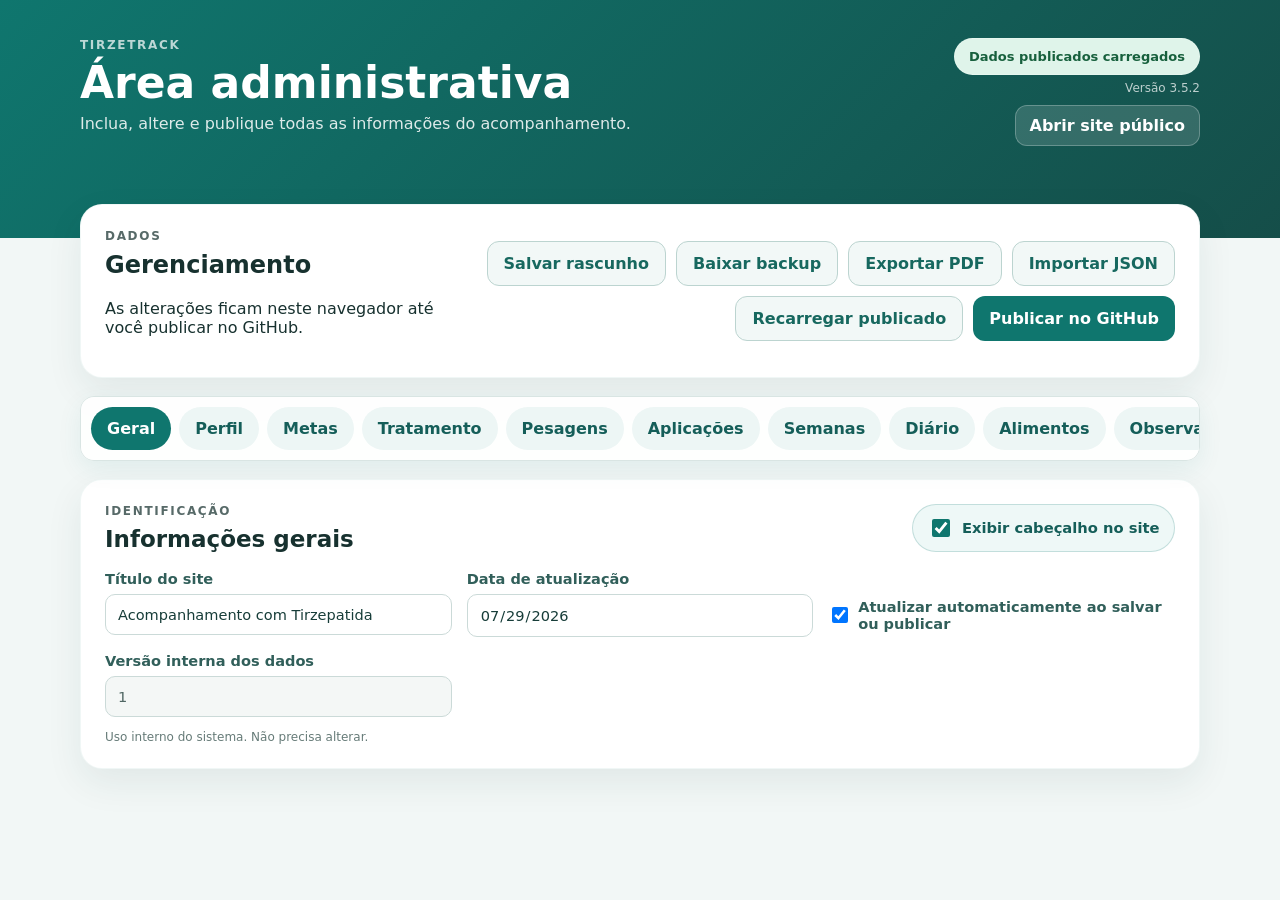
==== admin/index.html @ 5ec068b1 "Add files via upload" ====
<!DOCTYPE html>
<html lang="pt-BR">
<head>
  <meta charset="UTF-8" />
  <meta name="viewport" content="width=device-width, initial-scale=1.0" />
  <meta name="theme-color" content="#0f766e" />
  <title>Administração • TirzeTrack</title>
  <link rel="stylesheet" href="../style.css?v=20260729-v3-5-1" />
</head>
<body class="admin-editor-page">
  <header class="topbar">
    <div class="container topbar-content">
      <div>
        <p class="eyebrow">TirzeTrack</p>
        <h1>Área administrativa</h1>
        <p class="subtitle">Inclua, altere e publique todas as informações do acompanhamento.</p>
      </div>
      <div class="topbar-actions">
        <div class="admin-status-group"><span class="status-pill" id="saveStatus">Carregando dados...</span><small id="adminBuild" class="admin-build">Versão carregando…</small></div>
        <a class="admin-button admin-link-button" href="../index.html" target="_blank" rel="noopener">Abrir site público</a>
      </div>
    </div>
  </header>

  <main class="container admin-editor-main">
    <section class="card admin-toolbar">
      <div>
        <p class="eyebrow">Dados</p>
        <h2>Gerenciamento</h2>
        <p>As alterações ficam neste navegador até você publicar no GitHub.</p>
      </div>
      <div class="admin-toolbar-actions">
        <button class="secondary-button" id="saveDraft" type="button">Salvar rascunho</button>
        <button class="secondary-button" id="downloadBackup" type="button">Baixar backup</button>
        <button class="secondary-button" id="exportPdfAdmin" type="button">Exportar PDF</button>
        <label class="secondary-button file-button" for="jsonInput">Importar JSON</label>
        <input id="jsonInput" type="file" accept="application/json,.json" hidden />
        <button class="secondary-button danger-outline" id="reloadPublished" type="button">Recarregar publicado</button>
        <button class="publish-button" id="publishButton" type="button">Publicar no GitHub</button>
      </div>
    </section>

    <dialog class="pdf-options-dialog" id="pdfOptionsDialog" aria-labelledby="pdfOptionsTitle">
      <form method="dialog" class="pdf-options-card" id="pdfOptionsForm">
        <div class="pdf-options-header">
          <div>
            <p class="eyebrow">Relatório</p>
            <h2 id="pdfOptionsTitle">Escolha o conteúdo do PDF</h2>
            <p>O arquivo PDF será gerado diretamente pelo TirzeTrack, em páginas A4, sem usar a impressão do navegador.</p>
          </div>
          <button class="dialog-close" id="closePdfOptions" type="button" aria-label="Fechar">×</button>
        </div>

        <div class="pdf-options-toolbar">
          <button class="text-button" id="selectAllPdfSections" type="button">Selecionar tudo</button>
          <button class="text-button" id="clearPdfSections" type="button">Limpar seleção</button>
        </div>

        <div class="pdf-options-grid">
          <label class="pdf-option"><input type="checkbox" name="pdfSection" value="summary" checked><span><strong>Resumo geral</strong><small>Pesos, perda, meta e progresso</small></span></label>
          <label class="pdf-option"><input type="checkbox" name="pdfSection" value="treatment" checked><span><strong>Tratamento</strong><small>Medicamento, dose, início e aplicações</small></span></label>
          <label class="pdf-option"><input type="checkbox" name="pdfSection" value="chart" checked><span><strong>Gráfico do peso</strong><small>Evolução visual das pesagens</small></span></label>
          <label class="pdf-option"><input type="checkbox" name="pdfSection" value="weights" checked><span><strong>Histórico de pesagens</strong><small>Data, peso e variação</small></span></label>
          <label class="pdf-option"><input type="checkbox" name="pdfSection" value="applications" checked><span><strong>Aplicações</strong><small>Data, hora, dose e local</small></span></label>
          <label class="pdf-option"><input type="checkbox" name="pdfSection" value="weeks" checked><span><strong>Resumos semanais</strong><small>Resultados, fome, efeitos e observações</small></span></label>
          <label class="pdf-option"><input type="checkbox" name="pdfSection" value="diary"><span><strong>Registros diários</strong><small>Refeições, fome, efeitos colaterais e observações</small></span></label>
          <label class="pdf-option"><input type="checkbox" name="pdfSection" value="observations" checked><span><strong>Observação geral</strong><small>Conclusão e aviso médico</small></span></label>
        </div>

        <label class="pdf-extra-option"><input type="checkbox" id="pdfCompactDiary" checked><span><strong>Diário compacto</strong><small>Quando o diário estiver selecionado, usa tabelas menores para economizar páginas.</small></span></label>

        <div class="pdf-options-actions">
          <button class="secondary-button" id="cancelPdfOptions" type="button">Cancelar</button>
          <button class="publish-button" id="generateSelectedPdf" type="button">Gerar relatório</button>
        </div>
      </form>
    </dialog>

    <nav class="admin-section-nav" aria-label="Seções do editor">
      <button type="button" data-admin-tab="general" class="active">Geral</button>
      <button type="button" data-admin-tab="profile">Perfil</button>
      <button type="button" data-admin-tab="goals">Metas</button>
      <button type="button" data-admin-tab="treatment">Tratamento</button>
      <button type="button" data-admin-tab="weights">Pesagens</button>
      <button type="button" data-admin-tab="applications">Aplicações</button>
      <button type="button" data-admin-tab="weeks">Semanas</button>
      <button type="button" data-admin-tab="diary">Diário</button>
      <button type="button" data-admin-tab="foods">Alimentos</button>
      <button type="button" data-admin-tab="notes">Observações</button>
      <button type="button" data-admin-tab="github">GitHub</button>
    </nav>

    <div id="loadError" class="admin-load-error" hidden></div>

    <section class="card admin-form-section" id="general">
      <div class="section-header"><div><p class="eyebrow">Identificação</p><h2>Informações gerais</h2></div><label class="visibility-toggle"><input id="visibilityHeader" type="checkbox" checked> Exibir cabeçalho no site</label></div>
      <div class="admin-grid three-columns">
        <label>Título do site<input id="fieldTitle" type="text" /></label>
        <label>Data de atualização<input id="fieldUpdatedAt" type="date" /></label>
        <label class="checkbox-label auto-date-option"><input id="fieldAutoUpdatedAt" type="checkbox" checked /> Atualizar automaticamente ao salvar ou publicar</label>
        <label>Versão interna dos dados<input id="fieldSchemaVersion" type="number" min="1" step="1" readonly /><small class="field-help">Uso interno do sistema. Não precisa alterar.</small></label>
      </div>
    </section>

    <section class="card admin-form-section" id="profile">
      <div class="section-header"><div><p class="eyebrow">Paciente</p><h2>Perfil</h2></div><label class="visibility-toggle"><input id="visibilityProfile" type="checkbox" checked> Exibir perfil no site</label></div>
      <div class="admin-grid three-columns">
        <label>Nome<input id="fieldName" type="text" /></label>
        <label>Data de nascimento<input id="fieldBirthDate" type="date" /></label>
        <label>Idade calculada<input id="fieldAge" type="text" readonly placeholder="Calculada automaticamente" /><small class="field-help">A idade é atualizada automaticamente pela data de nascimento.</small></label>
        <label>Altura (m)<input id="fieldHeight" type="number" min="0.5" max="2.5" step="0.01" inputmode="decimal" /></label>
      </div>
    </section>

    <section class="card admin-form-section" id="goals">
      <div class="section-header">
        <div><p class="eyebrow">Objetivos</p><h2>Metas e progresso</h2></div>
        <div class="section-header-actions"><label class="visibility-toggle"><input id="visibilitySummary" type="checkbox" checked> Exibir resumo geral</label><button class="secondary-button" id="recalculateWeights" type="button">Recalcular pelos pesos</button></div>
      </div>
      <div class="admin-grid four-columns">
        <label>Peso inicial (kg) — automático<input id="fieldInitialWeight" type="number" step="0.01" inputmode="decimal" readonly /></label>
        <label>Peso atual (kg) — automático<input id="fieldCurrentWeight" type="number" step="0.01" inputmode="decimal" readonly /></label>
        <label>Meta atual (kg)<input id="fieldTargetWeight" type="number" step="0.01" inputmode="decimal" /></label>
        <label>Peso inicial da etapa (kg)<input id="fieldStageStartWeight" type="number" step="0.01" inputmode="decimal" /></label>
        <label>Data inicial da etapa<input id="fieldStageStartDate" type="date" /></label>
      </div>
      <div class="subsection-heading"><div><h3>Histórico de metas</h3><p>Registre metas anteriores, concluídas ou substituídas.</p></div><button class="add-button" data-add="goalHistory" type="button">+ Adicionar meta anterior</button></div>
      <div id="goalHistoryList" class="editable-list"></div>
    </section>

    <section class="card admin-form-section" id="treatment">
      <div class="section-header"><div><p class="eyebrow">Medicação</p><h2>Tratamento</h2></div><label class="visibility-toggle"><input id="visibilityTreatment" type="checkbox" checked> Exibir no site</label></div>
      <div class="admin-grid four-columns">
        <label>Medicamento
          <select id="fieldMedicationSelect">
            <option value="">Selecione</option>
            <option value="TG (Indufar)">TG (Indufar)</option>
            <option value="Mounjaro">Mounjaro</option>
            <option value="Zepbound">Zepbound</option>
            <option value="__custom__">Cadastrar outro medicamento…</option>
          </select>
          <input id="fieldMedication" type="text" placeholder="Digite o medicamento" hidden />
        </label>
        <label>Concentração
          <select id="fieldConcentration">
            <option value="">Selecione</option>
            <option value="2,5 mg / 0,5 mL">2,5 mg / 0,5 mL</option>
            <option value="5 mg / 0,5 mL">5 mg / 0,5 mL</option>
            <option value="7,5 mg / 0,5 mL">7,5 mg / 0,5 mL</option>
            <option value="10 mg / 0,5 mL">10 mg / 0,5 mL</option>
            <option value="12,5 mg / 0,5 mL">12,5 mg / 0,5 mL</option>
            <option value="15 mg / 0,5 mL">15 mg / 0,5 mL</option>
            <option value="__custom__">Cadastrar outra concentração…</option>
          </select>
          <input id="fieldConcentrationCustom" type="text" placeholder="Digite a concentração" hidden />
        </label>
        <label>Dose semanal<input id="fieldWeeklyDose" type="text" /></label>
        <label>Data de início<input id="fieldTreatmentStart" type="date" /></label>
      </div>
    </section>

    <section class="card admin-form-section" id="weights">
      <div class="section-header"><div><p class="eyebrow">Evolução</p><h2>Pesagens</h2></div><div class="section-header-actions"><label class="visibility-toggle"><input id="visibilityWeights" type="checkbox" checked> Exibir no site</label><button class="add-button" id="openNewWeight" type="button">+ Nova pesagem</button></div></div>
      <div id="weightsList" class="editable-list"></div>
    </section>

    <section class="card admin-form-section" id="applications">
      <div class="section-header"><div><p class="eyebrow">Medicação</p><h2>Aplicações</h2></div><div class="section-header-actions"><label class="visibility-toggle"><input id="visibilityApplications" type="checkbox" checked> Exibir no site</label><button class="add-button" data-add="applications" type="button">+ Adicionar aplicação</button></div></div>
      <div id="applicationsList" class="editable-list"></div>
    </section>

    <section class="card admin-form-section" id="weeks">
      <div class="section-header"><div><p class="eyebrow">Análise</p><h2>Resumos semanais</h2></div><div class="section-header-actions"><label class="visibility-toggle"><input id="visibilityWeeks" type="checkbox" checked> Exibir resumos</label><label class="visibility-toggle"><input id="visibilityAnalysis" type="checkbox" checked> Exibir análise</label><button class="add-button" id="generateWeeks" type="button">Gerar resumos automaticamente</button></div></div>
      <label class="inline-option"><input id="fieldAutoWeeks" type="checkbox" checked /> Atualizar os resumos automaticamente antes de publicar ou baixar backup</label>
      <p class="form-help">Peso, resultado, aplicação, fome, efeitos colaterais e observação são gerados em campos separados. Todos podem ser alterados manualmente.</p>
      <div id="weeksList" class="editable-list"></div>
    </section>

    <section class="card admin-form-section" id="diary">
      <div class="section-header"><div><p class="eyebrow">Registros</p><h2>Diário</h2></div><div class="section-header-actions"><label class="visibility-toggle"><input id="visibilityDiary" type="checkbox" checked> Exibir no site</label><button class="add-button" id="openNewDiaryDay" type="button">+ Novo dia</button></div></div>
      <div class="diary-picker record-toolbar">
        <button id="previousDiaryDay" class="nav-record-button" type="button" aria-label="Dia anterior">‹</button>
        <label>Dia do diário
          <select id="diaryDateSelector"></select>
        </label>
        <button id="nextDiaryDay" class="nav-record-button" type="button" aria-label="Próximo dia">›</button>
      </div>
      <p class="form-help diary-help">Use <strong>Novo dia</strong> para cadastrar qualquer data anterior. Se a data já existir, ela será aberta para edição.</p>
      <div id="diarySingleEditor" class="editable-list"></div>
    </section>


    <section class="card admin-form-section" id="foods">
      <div class="section-header">
        <div><p class="eyebrow">Catálogo</p><h2>Alimentos</h2><p class="section-description">Cadastre e organize os alimentos que poderão ser escolhidos nas refeições do Diário.</p></div>
        <span id="foodCatalogCount" class="catalog-count">0 alimentos</span>
      </div>
      <div class="food-register-card">
        <label>Nome do novo alimento
          <input id="newFoodName" type="text" placeholder="Ex.: Batata-doce" autocomplete="off">
        </label>
        <button id="addFoodCatalog" class="add-button" type="button">+ Cadastrar alimento</button>
      </div>
      <div class="food-search-bar">
        <label>Pesquisar no catálogo
          <input id="foodCatalogSearch" type="search" placeholder="Digite o nome do alimento" autocomplete="off">
        </label>
      </div>
      <div id="foodCatalogList" class="food-catalog-list"></div>
    </section>

    <section class="card admin-form-section" id="notes">
      <div class="section-header"><div><p class="eyebrow">Rodapé</p><h2>Observações e aviso</h2></div><label class="visibility-toggle"><input id="visibilityNotes" type="checkbox" checked> Exibir no site</label></div>
      <div class="admin-grid one-column">
        <label>Observação geral<textarea id="fieldGeneralObservation" rows="5"></textarea></label>
        <label>Aviso médico<textarea id="fieldMedicalNotice" rows="3"></textarea></label>
      </div>
    </section>

    <section class="card admin-form-section" id="github">
      <div class="section-header"><div><p class="eyebrow">Publicação</p><h2>Configuração do GitHub</h2></div></div>
      <div class="admin-grid two-columns">
        <label>Usuário ou organização<input id="githubOwner" autocomplete="off" placeholder="Ex.: Pevicasi" /></label>
        <label>Repositório<input id="githubRepo" autocomplete="off" placeholder="Nome do repositório" /></label>
        <label>Branch<input id="githubBranch" autocomplete="off" value="main" /></label>
        <label>Arquivo de dados<input id="githubPath" autocomplete="off" value="dados.json" /></label>
        <label class="token-field">Token do GitHub<input id="githubToken" type="text" class="token-masked-input" autocomplete="off" autocapitalize="off" spellcheck="false" data-lpignore="true" data-1p-ignore placeholder="github_pat_..." /></label>
      </div>
      <p class="security-note">O token é salvo somente neste navegador. O campo é visualmente ocultado, mas não é tratado pelo navegador como senha, evitando o aviso de salvar senha.</p>
      <button class="save-config-button" id="saveGithubConfig" type="button">Salvar configuração do GitHub</button>
    </section>
  </main>


  <div class="simple-modal" id="newDiaryModal" hidden>
    <button class="simple-modal-backdrop" data-close-simple-modal type="button" aria-label="Fechar"></button>
    <section class="simple-modal-dialog" role="dialog" aria-modal="true" aria-labelledby="newDiaryTitle">
      <div class="simple-modal-header"><div><p class="eyebrow">Diário</p><h2 id="newDiaryTitle">Abrir ou cadastrar um dia</h2></div><button class="modal-close" data-close-simple-modal type="button">×</button></div>
      <label>Data do registro<input id="newDiaryDate" type="date"></label>
      <div class="modal-actions"><button id="useTodayDiary" class="secondary-button" type="button">Usar hoje</button><button id="confirmNewDiary" class="add-button" type="button">Continuar</button></div>
      <p class="form-help">Se a data já estiver cadastrada, o registro será aberto sem criar duplicidade.</p>
    </section>
  </div>

  <div class="simple-modal" id="newWeightModal" hidden>
    <button class="simple-modal-backdrop" data-close-simple-modal type="button" aria-label="Fechar"></button>
    <section class="simple-modal-dialog" role="dialog" aria-modal="true" aria-labelledby="newWeightTitle">
      <div class="simple-modal-header"><div><p class="eyebrow">Pesagens</p><h2 id="newWeightTitle">Cadastrar pesagem</h2></div><button class="modal-close" data-close-simple-modal type="button">×</button></div>
      <div class="admin-grid two-columns"><label>Data<input id="newWeightDate" type="date"></label><label>Peso (kg)<input id="newWeightValue" type="number" step="0.01" inputmode="decimal" placeholder="Ex.: 109,80"></label></div>
      <div class="modal-actions"><button id="confirmNewWeight" class="add-button" type="button">Cadastrar pesagem</button></div>
      <p class="form-help">Se já houver uma pesagem nessa data, ela será aberta para alteração.</p>
    </section>
  </div>

  <div class="food-picker-modal" id="foodPickerModal" hidden>
    <button class="food-picker-backdrop" id="foodPickerBackdrop" type="button" aria-label="Fechar seleção"></button>
    <section class="food-picker-dialog" role="dialog" aria-modal="true" aria-labelledby="foodPickerTitle">
      <div class="food-picker-header">
        <div><p class="eyebrow">Catálogo</p><h2 id="foodPickerTitle">Adicionar alimento</h2></div>
        <button id="closeFoodPicker" class="modal-close" type="button" aria-label="Fechar">×</button>
      </div>
      <label>Pesquisar alimento<input id="foodPickerSearch" type="search" placeholder="Digite para pesquisar"></label>
      <div id="foodPickerList" class="food-picker-list"></div>
      <p class="food-picker-help">Para cadastrar ou excluir alimentos, use a aba <strong>Alimentos</strong>.</p>
    </section>
  </div>

  <div class="toast" id="toast" role="status" aria-live="polite"></div>
  <script src="./script-admin.js?v=20260729-v3-5-2"></script>
</body>
</html>
---- style.css ----
:root {
  --bg: #f4f7f7;
  --card: #ffffff;
  --text: #17312f;
  --muted: #667b78;
  --primary: #0f766e;
  --primary-dark: #0b5d57;
  --primary-soft: #dff3f0;
  --line: #d8e3e1;
  --shadow: 0 14px 36px rgba(25, 70, 66, 0.08);
  --radius: 22px;
}

* { box-sizing: border-box; }

html { scroll-behavior: smooth; }

body {
  margin: 0;
  font-family: Inter, ui-sans-serif, system-ui, -apple-system, BlinkMacSystemFont, "Segoe UI", sans-serif;
  background: var(--bg);
  color: var(--text);
}

button, input { font: inherit; }

.container {
  width: min(1120px, calc(100% - 28px));
  margin: 0 auto;
}

.topbar {
  background: linear-gradient(135deg, #0f766e, #154e49);
  color: white;
  padding: 38px 0 92px;
}

.topbar-content {
  display: flex;
  align-items: flex-start;
  justify-content: space-between;
  gap: 20px;
}

.eyebrow {
  margin: 0 0 8px;
  text-transform: uppercase;
  letter-spacing: .14em;
  font-size: 12px;
  font-weight: 800;
  opacity: .72;
}

h1, h2, h3, p { margin-top: 0; }

h1 {
  margin-bottom: 8px;
  font-size: clamp(28px, 5vw, 44px);
  line-height: 1.05;
}

.subtitle {
  margin: 0;
  opacity: .86;
}

.status-pill {
  flex: 0 0 auto;
  padding: 10px 14px;
  border-radius: 999px;
  background: rgba(255,255,255,.14);
  border: 1px solid rgba(255,255,255,.22);
  font-size: 13px;
  font-weight: 700;
}

main {
  margin-top: -58px !important;
  padding-bottom: 40px;
}

.hero-grid {
  display: grid;
  grid-template-columns: 1.6fr .8fr;
  gap: 20px;
}

.card {
  background: var(--card);
  border-radius: var(--radius);
  box-shadow: var(--shadow);
  padding: 24px;
  margin-bottom: 20px;
  border: 1px solid rgba(15,118,110,.06);
}

.section-title,
.section-header {
  display: flex;
  align-items: center;
  justify-content: space-between;
  gap: 12px;
}

.section-title {
  margin-bottom: 18px;
  font-size: 14px;
  font-weight: 800;
  color: var(--primary);
  text-transform: uppercase;
  letter-spacing: .08em;
}

.section-header {
  margin-bottom: 18px;
}

.section-header h2,
.note-card h2 {
  margin-bottom: 0;
  font-size: 23px;
}

.metrics-grid {
  display: grid;
  grid-template-columns: repeat(4, 1fr);
  gap: 12px;
}

.metric {
  border: 1px solid var(--line);
  background: #fbfdfd;
  border-radius: 16px;
  padding: 16px;
}

.metric span {
  display: block;
  color: var(--muted);
  font-size: 12px;
  margin-bottom: 7px;
}

.metric strong {
  font-size: 20px;
}

.metric.highlight {
  background: var(--primary-soft);
  border-color: transparent;
}

.metric.highlight strong { color: var(--primary-dark); }

.goal-box {
  margin-top: 20px;
  background: #f8fbfa;
  border: 1px solid var(--line);
  border-radius: 16px;
  padding: 16px;
}

.goal-heading {
  display: flex;
  align-items: flex-end;
  justify-content: space-between;
  gap: 16px;
  margin-bottom: 12px;
}

.goal-heading span {
  display: block;
  color: var(--muted);
  font-size: 13px;
}

.goal-heading strong {
  font-size: 25px;
  color: var(--primary);
}

.goal-heading small {
  color: var(--muted);
}

.progress-track {
  height: 12px;
  border-radius: 999px;
  overflow: hidden;
  background: #dce8e6;
}

.progress-bar {
  height: 100%;
  width: 35.4%;
  border-radius: inherit;
  background: linear-gradient(90deg, #0f766e, #2aa89d);
  transition: width .8s ease;
}

.goal-scale {
  display: flex;
  justify-content: space-between;
  color: var(--muted);
  font-size: 11px;
  margin-top: 7px;
}

.details-list {
  margin: 0;
}

.details-list div {
  display: flex;
  justify-content: space-between;
  gap: 12px;
  padding: 12px 0;
  border-bottom: 1px solid var(--line);
}

.details-list div:last-child { border-bottom: 0; }

.details-list dt { color: var(--muted); }
.details-list dd {
  margin: 0;
  font-weight: 800;
  text-align: right;
}

.chart-wrap {
  position: relative;
  overflow-x: auto;
  overflow-y: hidden;
  -webkit-overflow-scrolling: touch;
  scrollbar-width: thin;
  width: 100%;
  height: 340px;
}

#weightChart {
  width: 100%;
  height: 100%;
  display: block;
}


.section-actions {
  display: flex;
  align-items: center;
  justify-content: flex-end;
  gap: 12px;
  flex-wrap: wrap;
}

.chart-legend {
  font-size: 12px;
  color: var(--muted);
  display: flex;
  align-items: center;
  gap: 7px;
}

.chart-legend span {
  width: 18px;
  height: 4px;
  background: var(--primary);
  border-radius: 99px;
}

.weight-summary {
  display: flex;
  flex-wrap: wrap;
  gap: 12px;
  margin-top: 12px;
}

.weight-summary span {
  background: #f4f8f7;
  border: 1px solid var(--line);
  padding: 9px 12px;
  border-radius: 12px;
  color: var(--muted);
}

.timeline {
  display: grid;
  grid-template-columns: repeat(3, 1fr);
  gap: 14px;
}

.timeline-item {
  border: 1px solid var(--line);
  border-radius: 16px;
  padding: 16px;
  display: flex;
  gap: 12px;
  background: #fbfdfd;
}

.timeline-dot {
  width: 34px;
  height: 34px;
  flex: 0 0 34px;
  display: grid;
  place-items: center;
  border-radius: 50%;
  background: var(--primary);
  color: white;
  font-weight: 900;
}

.timeline-item h3 {
  margin-bottom: 4px;
  font-size: 16px;
}

.timeline-item p {
  margin-bottom: 5px;
  font-weight: 700;
}

.timeline-item span {
  font-size: 13px;
  color: var(--muted);
}

.weeks-grid {
  display: grid;
  grid-template-columns: repeat(3, 1fr);
  gap: 14px;
}

.week-card {
  border: 1px solid var(--line);
  border-radius: 16px;
  padding: 17px;
  background: #fbfdfd;
}

.week-card.current {
  border-color: #7bc9c2;
  background: var(--primary-soft);
}

.week-header {
  display: flex;
  justify-content: space-between;
  gap: 8px;
  margin-bottom: 14px;
}

.week-header span {
  font-weight: 900;
  color: var(--primary);
}

.week-header strong {
  font-size: 12px;
  color: var(--muted);
}

.week-card p {
  font-size: 13px;
  line-height: 1.45;
  margin-bottom: 9px;
}

.filter-button {
  border: 0;
  background: var(--primary-soft);
  color: var(--primary-dark);
  padding: 10px 14px;
  border-radius: 12px;
  font-weight: 800;
  cursor: pointer;
}

.diary-list {
  display: grid;
  gap: 12px;
}

.diary-item {
  border: 1px solid var(--line);
  border-radius: 16px;
  overflow: hidden;
}

.diary-toggle {
  width: 100%;
  border: 0;
  background: #fbfdfd;
  color: var(--text);
  padding: 15px 16px;
  display: flex;
  justify-content: space-between;
  align-items: center;
  cursor: pointer;
  text-align: left;
}

.diary-toggle strong { font-size: 15px; }
.diary-toggle span { color: var(--muted); font-size: 13px; }

.diary-content {
  display: none;
  padding: 0 16px 16px;
  background: white;
}

.diary-item.open .diary-content { display: block; }

.diary-grid {
  display: grid;
  grid-template-columns: repeat(2, 1fr);
  gap: 10px;
}

.diary-field {
  background: #f7faf9;
  border-radius: 12px;
  padding: 12px;
}

.diary-field b {
  display: block;
  margin-bottom: 5px;
  color: var(--primary-dark);
  font-size: 12px;
}

.diary-field p {
  margin: 0;
  color: var(--muted);
  line-height: 1.45;
  font-size: 13px;
}

.note-card {
  background: linear-gradient(135deg, #0f766e, #154e49);
  color: white;
}

.note-card p { opacity: .9; line-height: 1.6; }
.note-card small { opacity: .7; }

footer {
  color: var(--muted);
  font-size: 13px;
  padding: 0 0 30px;
}

@media (max-width: 900px) {
  .hero-grid,
  .weeks-grid,
  .timeline {
    grid-template-columns: 1fr;
  }

  .metrics-grid {
    grid-template-columns: repeat(2, 1fr);
  }
}

@media (max-width: 620px) {
  .topbar { padding-top: 28px; }
  .topbar-content { display: block; }
  .status-pill { display: inline-flex; margin-top: 16px; }
  .card { padding: 18px; border-radius: 18px; }
  .metrics-grid { grid-template-columns: 1fr 1fr; }
  .metric { padding: 14px; }
  .metric strong { font-size: 18px; }
  .goal-heading { align-items: flex-start; }
  .chart-wrap { height: 270px; }
  .section-header { align-items: flex-start; }
  .diary-grid { grid-template-columns: 1fr; }
}

@media (max-width: 400px) {
  .metrics-grid { grid-template-columns: 1fr; }
  .goal-heading { display: block; }
  .goal-heading small { display: block; margin-top: 6px; }
}

.topbar-actions {
  display: flex;
  flex-direction: column;
  align-items: flex-end;
  gap: 10px;
}

.import-button {
  display: inline-flex;
  align-items: center;
  justify-content: center;
  padding: 11px 15px;
  border-radius: 12px;
  background: #ffffff;
  color: var(--primary-dark);
  font-weight: 900;
  cursor: pointer;
  box-shadow: 0 8px 24px rgba(0,0,0,.12);
}

.import-panel {
  display: flex;
  align-items: center;
  justify-content: space-between;
  gap: 18px;
}

.import-panel h2 { margin-bottom: 7px; }
.import-panel p { margin-bottom: 0; color: var(--muted); }

.import-status {
  max-width: 420px;
  padding: 12px 14px;
  border-radius: 12px;
  background: #f4f8f7;
  border: 1px solid var(--line);
  color: var(--muted);
  font-size: 13px;
  font-weight: 700;
}
.import-status.loading { background: #fff8df; color: #7a5a00; border-color: #eed483; }
.import-status.success { background: #e5f7ee; color: #17633c; border-color: #9bd5b7; }
.import-status.error { background: #fff0f0; color: #9f2727; border-color: #e5aaaa; }

@media (max-width: 620px) {
  .topbar-actions { align-items: flex-start; margin-top: 16px; }
  .import-panel { display: block; }
  .import-status { margin-top: 14px; max-width: none; }
  .import-button { width: 100%; }
}

.admin-button, .close-button, .publish-button, .save-config-button {
  border: 0;
  cursor: pointer;
  font: inherit;
  font-weight: 900;
  border-radius: 12px;
}
.admin-button { background: rgba(255,255,255,.14); color: white; border: 1px solid rgba(255,255,255,.25); padding: 10px 14px; }
.publish-area { display: grid; gap: 10px; min-width: min(100%, 420px); }
.publish-button, .save-config-button { padding: 12px 16px; background: var(--primary); color: white; }
.publish-button:disabled { opacity: .45; cursor: not-allowed; }
.admin-panel.hidden { display: none; }
.admin-grid { display: grid; grid-template-columns: repeat(2, minmax(0,1fr)); gap: 14px; }
.admin-grid label { display: grid; gap: 7px; font-size: 13px; font-weight: 800; color: var(--muted); }
.admin-grid input { width: 100%; padding: 12px 13px; border: 1px solid var(--line); border-radius: 12px; background: white; color: var(--text); }
.token-field { grid-column: 1 / -1; }
.security-note { color: var(--muted); font-size: 12px; margin: 14px 0; }
.close-button { padding: 9px 12px; background: var(--primary-soft); color: var(--primary-dark); }
@media (max-width:620px){ .admin-grid{grid-template-columns:1fr}.token-field{grid-column:auto}.publish-area{min-width:0}.admin-button{width:100%} }


.goal-estimate { margin-top: 14px; padding: 12px 14px; border-radius: 14px; background: #eef8f6; color: var(--text); font-size: 14px; line-height: 1.45; }
.goal-estimate strong { color: var(--primary); }
.goals-history { display: grid; gap: 8px; margin-top: 12px; }
.goal-history-item { display: flex; justify-content: space-between; gap: 12px; padding: 10px 12px; border: 1px solid var(--line); border-radius: 12px; background: #fff; font-size: 13px; }
.goal-history-item.achieved { background: #eef8f1; border-color: #b7dec2; }
.goal-history-item span { color: var(--muted); }
.goal-history-item strong { color: var(--text); }
.goal-admin-box { margin-top: 22px; padding-top: 20px; border-top: 1px solid var(--line); display: grid; gap: 14px; }
.goal-admin-box h3 { margin: 2px 0 6px; }
.goal-admin-box p { margin: 0; color: var(--muted); }
.goal-admin-form { display: grid; grid-template-columns: minmax(0,1fr) auto; gap: 12px; align-items: end; }
.goal-admin-form label { display: grid; gap: 7px; font-size: 13px; font-weight: 800; color: var(--muted); }
.goal-admin-form input { width: 100%; padding: 12px 13px; border: 1px solid var(--line); border-radius: 12px; background: white; color: var(--text); }
@media (max-width:620px){ .goal-admin-form{grid-template-columns:1fr}.goal-history-item{align-items:flex-start;flex-direction:column;gap:3px} }

.goal-admin-visible { margin-top: 0; border-top: 0; }
.goal-admin-visible .save-config-button { width: 100%; }

.chart-wrap canvas {
  display: block;
  max-width: none;
  touch-action: pan-x;
}
.chart-tooltip {
  position: absolute;
  z-index: 4;
  min-width: 110px;
  padding: 8px 10px;
  border-radius: 10px;
  background: rgba(23, 49, 47, 0.94);
  color: #fff;
  box-shadow: 0 8px 22px rgba(15, 62, 58, 0.22);
  pointer-events: none;
  opacity: 0;
  transform: translateY(5px);
  transition: opacity .18s ease, transform .18s ease;
  text-align: center;
}
.chart-tooltip.show { opacity: 1; transform: translateY(0); }
.chart-tooltip strong, .chart-tooltip span { display: block; }
.chart-tooltip strong { font-size: 14px; }
.chart-tooltip span { margin-top: 2px; font-size: 11px; opacity: .82; }

/* ===== Editor administrativo completo ===== */
.admin-editor-page { background: #f2f7f6; }
.admin-editor-main { padding-top: 24px; padding-bottom: 60px; }
.admin-link-button { text-decoration: none; display: inline-flex; align-items: center; justify-content: center; }
.admin-toolbar { display: flex; justify-content: space-between; gap: 24px; align-items: center; margin-bottom: 18px; }
.admin-toolbar-actions { display: flex; flex-wrap: wrap; justify-content: flex-end; gap: 10px; }
.secondary-button, .add-button, .delete-button { border: 0; border-radius: 10px; cursor: pointer; font: inherit; font-weight: 700; }
.secondary-button { padding: 11px 15px; background: #e4efed; color: #194e49; }
.secondary-button:hover { background: #d6e7e4; }
.file-button { display: inline-flex; align-items: center; }
.danger-outline { background: #fff1f1; color: #a52a2a; }
.admin-section-nav { position: sticky; top: 8px; z-index: 20; display: flex; gap: 8px; overflow-x: auto; padding: 10px; margin-bottom: 18px; border: 1px solid #d9e5e3; border-radius: 14px; background: rgba(255,255,255,.95); box-shadow: 0 8px 24px rgba(15,118,110,.08); }
.admin-section-nav a, .admin-section-nav button { white-space: nowrap; text-decoration: none; color: #275f59; background: #edf5f4; border-radius: 999px; padding: 8px 12px; font-size: .9rem; font-weight: 700; }
.admin-form-section { scroll-margin-top: 82px; margin-bottom: 18px; }
.admin-form-section .section-header { margin-bottom: 18px; }
.admin-grid { display: grid; gap: 15px; }
.admin-grid.one-column { grid-template-columns: 1fr; }
.admin-grid.two-columns { grid-template-columns: repeat(2, minmax(0, 1fr)); }
.admin-grid.three-columns { grid-template-columns: repeat(3, minmax(0, 1fr)); }
.admin-grid.four-columns { grid-template-columns: repeat(4, minmax(0, 1fr)); }
.admin-grid label { display: flex; flex-direction: column; gap: 7px; color: #315f5a; font-size: .91rem; font-weight: 700; }
.admin-grid input, .admin-grid textarea { width: 100%; box-sizing: border-box; border: 1px solid #cbdad8; border-radius: 10px; background: #fff; padding: 11px 12px; color: #173d39; font: inherit; font-weight: 500; }
.admin-grid input:focus, .admin-grid textarea:focus { outline: 3px solid rgba(15,118,110,.14); border-color: #0f766e; }
.admin-grid textarea { resize: vertical; min-height: 90px; }
.admin-grid .wide-field { grid-column: 1 / -1; }
.checkbox-label { flex-direction: row !important; align-items: center; justify-content: flex-start; min-height: 44px; padding-top: 22px; }
.checkbox-label input { width: 20px; height: 20px; }
.subsection-heading { display: flex; align-items: center; justify-content: space-between; gap: 15px; margin-top: 24px; margin-bottom: 12px; padding-top: 20px; border-top: 1px solid #e2ecea; }
.subsection-heading h3 { margin: 0 0 4px; color: #194e49; }
.subsection-heading p, .form-help { margin: 0; color: #6b7f7c; }
.add-button { padding: 10px 14px; color: #fff; background: #0f766e; }
.add-button:hover { background: #0b625b; }
.editable-list { display: grid; gap: 14px; }
.editable-item { border: 1px solid #d8e5e3; border-radius: 14px; padding: 15px; background: #fbfdfd; }
.editable-item-header { display: flex; justify-content: space-between; align-items: center; gap: 12px; margin-bottom: 14px; color: #194e49; }
.delete-button { padding: 7px 11px; color: #a52a2a; background: #ffeaea; }
.delete-button:hover { background: #ffdcdc; }
.empty-list { border: 1px dashed #c8d8d5; border-radius: 12px; padding: 20px; text-align: center; color: #708481; background: #fafcfc; }
#saveStatus[data-state="dirty"] { background: #fff3cd; color: #785d00; }
#saveStatus[data-state="published"], #saveStatus[data-state="saved"] { background: #dff4ea; color: #17603d; }
#saveStatus[data-state="error"] { background: #ffe0e0; color: #912525; }
.toast { position: fixed; right: 18px; bottom: 18px; z-index: 100; max-width: min(420px, calc(100vw - 36px)); padding: 13px 16px; border-radius: 12px; background: #163f3b; color: #fff; box-shadow: 0 12px 32px rgba(0,0,0,.18); opacity: 0; transform: translateY(16px); pointer-events: none; transition: .2s ease; white-space: pre-line; }
.toast.visible { opacity: 1; transform: translateY(0); }
.toast.error { background: #972c2c; }

@media (max-width: 900px) {
  .admin-toolbar { align-items: flex-start; flex-direction: column; }
  .admin-toolbar-actions { justify-content: flex-start; width: 100%; }
  .admin-grid.three-columns, .admin-grid.four-columns { grid-template-columns: repeat(2, minmax(0, 1fr)); }
}
@media (max-width: 620px) {
  .admin-toolbar-actions > * { flex: 1 1 calc(50% - 10px); text-align: center; justify-content: center; }
  .admin-grid.two-columns, .admin-grid.three-columns, .admin-grid.four-columns { grid-template-columns: 1fr; }
  .subsection-heading, .section-header { align-items: flex-start; flex-direction: column; }
  .add-button { width: 100%; }
  .checkbox-label { padding-top: 0; }
  .admin-section-nav { top: 4px; }
}

/* Melhorias do admin v3 */
.auto-date-option { grid-column: span 1; }
.inline-option { display:flex; align-items:center; gap:9px; margin:0 0 12px; color:#315f5a; font-weight:700; }
.inline-option input { width:20px; height:20px; }
.diary-picker { margin-bottom:14px; padding:14px; border:1px solid #d8e5e3; border-radius:14px; background:#f7fbfa; }
.diary-picker label { display:flex; flex-direction:column; gap:8px; color:#315f5a; font-weight:700; }
.diary-picker select { width:100%; padding:12px; border:1px solid #cbdad8; border-radius:10px; background:#fff; color:#173d39; font:inherit; font-weight:600; }
.admin-grid textarea[readonly] { background:#eef5f4; color:#466d69; }


/* Admin v4 */
.admin-status-group{display:flex;flex-direction:column;align-items:flex-end;gap:.35rem}.admin-build{font-size:.75rem;opacity:.72}.diary-picker{position:sticky;top:.5rem;z-index:5;background:#fff;padding:.75rem;border-radius:1rem;box-shadow:0 8px 24px rgba(15,118,110,.08);margin-bottom:1rem}.diary-picker select{width:100%}@media(max-width:720px){.admin-status-group{align-items:flex-start}.diary-picker{top:0}}

/* Administração 2.0 */
.admin-section-nav button {
  border: 0;
  font: inherit;
  cursor: pointer;
  white-space: nowrap;
  padding: .75rem 1rem;
  border-radius: 999px;
  background: #edf6f5;
  color: #155e59;
  font-weight: 700;
}
.admin-section-nav button.active { background: #0f766e; color: #fff; }
.admin-form-section[hidden] { display: none !important; }
.admin-load-error {
  margin: 0 0 1rem;
  padding: 1rem;
  border: 1px solid #ef9a9a;
  border-radius: 16px;
  background: #fff0f0;
  color: #9f1d1d;
  font-weight: 700;
  white-space: pre-wrap;
}
@media (max-width: 700px) {
  .admin-section-nav { position: sticky; top: 0; z-index: 20; }
  .admin-form-section { scroll-margin-top: 90px; }
}

.analysis-grid { display: grid; grid-template-columns: repeat(3, minmax(0, 1fr)); gap: 14px; }
.analysis-item { border: 1px solid var(--border); border-radius: 18px; padding: 18px; background: #fbfdfd; display: flex; flex-direction: column; gap: 8px; }
.analysis-item span { color: var(--muted); font-size: 14px; }
.analysis-item strong { color: var(--text); font-size: 22px; line-height: 1.15; }
.analysis-note { margin: 16px 0 0; color: var(--muted); font-size: 13px; line-height: 1.5; }
.goal-estimate small { display: inline-block; margin-top: 6px; color: var(--muted); }
@media (max-width: 720px) { .analysis-grid { grid-template-columns: repeat(2, minmax(0, 1fr)); } .analysis-item { padding: 15px; } .analysis-item strong { font-size: 18px; } }

/* Versão 2.2.0 — resumo semanal por campos e token sem prompt de senha */
.token-masked-input {
  -webkit-text-security: disc;
  font-family: monospace;
}
.weekly-fields-grid textarea {
  min-height: 7rem;
}
@media (max-width: 720px) {
  .weekly-fields-grid {
    grid-template-columns: 1fr;
  }
  .weekly-fields-grid .wide-field {
    grid-column: auto;
  }
}

/* Controles de visibilidade do site público */
.section-header-actions {
  display: flex;
  align-items: center;
  justify-content: flex-end;
  gap: 0.75rem;
  flex-wrap: wrap;
}
.visibility-toggle {
  display: inline-flex;
  align-items: center;
  gap: 0.55rem;
  padding: 0.7rem 0.9rem;
  border: 1px solid rgba(15, 118, 110, 0.2);
  border-radius: 999px;
  background: #eef8f7;
  color: #155e59;
  font-weight: 700;
  font-size: 0.92rem;
  cursor: pointer;
}
.visibility-toggle input {
  width: 1.15rem;
  height: 1.15rem;
  accent-color: #0f766e;
}
@media (max-width: 720px) {
  .section-header-actions { width: 100%; justify-content: flex-start; }
  .visibility-toggle { border-radius: 14px; }
}

.field-help { display:block; margin-top:6px; color:var(--muted); font-size:12px; font-weight:500; }
.footer-row { display:flex; justify-content:space-between; align-items:center; gap:14px; flex-wrap:wrap; }
.sync-indicator { display:inline-flex; align-items:center; min-height:30px; padding:6px 10px; border:1px solid rgba(15,118,110,.18); border-radius:999px; background:rgba(255,255,255,.72); color:#52706d; font-size:12px; white-space:nowrap; }
@media (max-width:620px){ .footer-row{align-items:flex-start;flex-direction:column}.sync-indicator{font-size:11px} }

/* Versão 2.3.8 — mantém o espaçamento correto quando o cabeçalho público é ocultado. */
body.header-hidden main.container { padding-top: 28px; }
body.header-hidden .hero-grid { margin-top: 0; }


/* Exportação em PDF - v2.5.0 */
.pdf-button {
  appearance: none;
  border: 1px solid rgba(255, 255, 255, 0.45);
  background: rgba(255, 255, 255, 0.14);
  color: #fff;
  border-radius: 999px;
  padding: 0.68rem 1rem;
  font: inherit;
  font-weight: 700;
  cursor: pointer;
  transition: transform 0.15s ease, background 0.15s ease, opacity 0.15s ease;
}
.pdf-button:hover { background: rgba(255, 255, 255, 0.24); transform: translateY(-1px); }
.pdf-button:focus-visible { outline: 3px solid rgba(255,255,255,.55); outline-offset: 2px; }
.pdf-button:disabled { cursor: wait; opacity: .65; transform: none; }
@media (max-width: 640px) {
  .topbar-actions { align-items: stretch; width: 100%; }
  .pdf-button { width: 100%; }
}
@media print { .pdf-button { display: none !important; } }


/* Seleção do relatório PDF - v2.6.0 */
.pdf-options-dialog { width:min(760px, calc(100% - 24px)); max-height:calc(100dvh - 24px); padding:0; border:0; border-radius:24px; box-shadow:0 24px 70px rgba(15,23,42,.28); color:var(--text); }
.pdf-options-dialog::backdrop { background:rgba(15,23,42,.58); backdrop-filter:blur(3px); }
.pdf-options-card { padding:1.25rem; overflow:auto; max-height:calc(100dvh - 24px); }
.pdf-options-header { display:flex; justify-content:space-between; gap:1rem; align-items:flex-start; }
.pdf-options-header h2 { margin:.2rem 0 .35rem; }
.pdf-options-header p { margin:0; color:var(--muted); }
.dialog-close { width:42px; height:42px; flex:0 0 auto; border:1px solid var(--border); border-radius:50%; background:#fff; color:var(--text); font-size:1.7rem; line-height:1; cursor:pointer; }
.pdf-options-toolbar { display:flex; gap:.65rem; margin:1rem 0 .75rem; }
.text-button { padding:.5rem .7rem; border:0; background:transparent; color:#0f766e; font-weight:800; cursor:pointer; }
.pdf-options-grid { display:grid; grid-template-columns:repeat(2,minmax(0,1fr)); gap:.75rem; }
.pdf-option, .pdf-extra-option { display:flex; gap:.75rem; align-items:flex-start; padding:.9rem; border:1px solid var(--border); border-radius:16px; background:#fff; cursor:pointer; }
.pdf-option:has(input:checked), .pdf-extra-option:has(input:checked) { border-color:rgba(15,118,110,.55); background:#eef8f7; box-shadow:0 0 0 2px rgba(15,118,110,.08); }
.pdf-option input, .pdf-extra-option input { width:1.15rem; height:1.15rem; margin-top:.15rem; accent-color:#0f766e; flex:0 0 auto; }
.pdf-option span, .pdf-extra-option span { display:grid; gap:.2rem; }
.pdf-option small, .pdf-extra-option small { color:var(--muted); line-height:1.35; }
.pdf-extra-option { margin-top:.75rem; }
.pdf-options-actions { display:flex; justify-content:flex-end; gap:.75rem; margin-top:1.1rem; padding-top:1rem; border-top:1px solid var(--border); }
@media (max-width:640px){ .pdf-options-grid{grid-template-columns:1fr}.pdf-options-actions{position:sticky;bottom:-1.25rem;margin-inline:-1.25rem;padding:1rem 1.25rem 1.25rem;background:#fff}.pdf-options-actions button{flex:1}.pdf-options-header h2{font-size:1.35rem} }

/* TirzeTrack 3.1.0 */
.effects-selector{grid-column:1/-1;border:1px solid #c9ddda;border-radius:18px;padding:16px;margin:0}.effects-selector legend{font-weight:800;color:#155e57;padding:0 8px}.effects-grid{display:grid;grid-template-columns:repeat(auto-fit,minmax(170px,1fr));gap:10px;margin-bottom:14px}.effect-option{display:flex!important;align-items:center;gap:8px;background:#f3f9f8;border:1px solid #dbeae8;border-radius:12px;padding:10px;font-weight:600}.effect-option input{width:20px;height:20px;flex:0 0 auto}.effects-selector textarea{margin-top:7px}.admin-grid select{width:100%;box-sizing:border-box}input[readonly]{background:#f4f7f6;color:#506764}


/* TirzeTrack 3.2.0 */
.birthday-message{margin:22px 0 0;padding:18px 22px;border:1px solid #f2cf76;border-radius:18px;background:linear-gradient(135deg,#fff8dc,#fffdf5);box-shadow:0 10px 28px rgba(176,121,14,.12);font-size:clamp(1.1rem,3vw,1.45rem);font-weight:900;color:#8a5b00;text-align:center}.birthday-message[hidden]{display:none!important}
.meals-toolbar{display:flex;align-items:center;justify-content:space-between;gap:12px;padding:10px 0}.meals-list{display:grid;gap:14px}.meal-editor{border:1px solid #c9ddda;border-radius:18px;padding:15px;background:#f9fcfb}.meal-editor-header{display:flex;align-items:center;justify-content:space-between;gap:12px;margin-bottom:12px;color:#155e57}.food-quick-add{display:grid!important;grid-template-columns:1fr auto;align-items:end;gap:8px}.food-quick-add input{grid-column:1}.food-quick-add button{grid-column:2;grid-row:1/3;align-self:end;margin-bottom:0}.food-catalog-info{margin-top:18px;padding:14px 16px;border-radius:14px;background:#eef8f7;color:#315f5b}.food-catalog-info p{margin:.35rem 0 0;font-size:.92rem}.public-meal{padding:10px 0;border-bottom:1px solid #e1ecea}.public-meal:last-child{border-bottom:0}.public-meal>div{display:flex;justify-content:space-between;gap:10px}.public-meal span{font-weight:700;color:#52706d}.public-meal p{margin:.35rem 0}.public-meal small{display:block;color:#667f7c}.diary-meals{grid-column:1/-1}@media(max-width:640px){.food-quick-add{grid-template-columns:1fr}.food-quick-add button{grid-column:1;grid-row:auto;width:100%}.meal-editor-header{align-items:flex-start;flex-direction:column}.meals-toolbar{align-items:stretch;flex-direction:column}}

/* Versão 3.2.0 — ajustes visuais de aniversário e cadastro de alimentos */
.birthday-card{margin:22px 0;display:flex;align-items:center;gap:16px;padding:20px 22px;border:1px solid rgba(15,118,110,.18);border-radius:22px;background:linear-gradient(135deg,#fff8dc 0%,#fffdf7 55%,#ecfdf5 100%);box-shadow:0 12px 34px rgba(15,76,70,.12);color:#244b47}
.birthday-card[hidden]{display:none!important}
.birthday-icon{display:grid;place-items:center;flex:0 0 58px;width:58px;height:58px;border-radius:18px;background:#fff;border:1px solid #f0d88f;font-size:2rem;box-shadow:0 8px 18px rgba(138,91,0,.12)}
.birthday-card small{display:block;margin-bottom:3px;color:#8a6500;font-size:.8rem;font-weight:800;letter-spacing:.08em;text-transform:uppercase}
.birthday-card strong{display:block;color:#11665f;font-size:clamp(1.2rem,3vw,1.65rem);line-height:1.2}
.birthday-card p{margin:.35rem 0 0;color:#58706d;font-size:.95rem}

.food-catalog-manager{margin-top:22px;padding:20px;border:1px solid #c9ddda;border-radius:20px;background:#f9fcfb}
.food-catalog-heading{display:flex;align-items:flex-start;justify-content:space-between;gap:14px;margin-bottom:4px}
.food-catalog-heading h3{margin:.1rem 0 0;color:#155e57;font-size:1.35rem}
.catalog-count{white-space:nowrap;padding:7px 11px;border-radius:999px;background:#dff3f0;color:#11665f;font-size:.82rem;font-weight:800}
.food-catalog-controls{display:grid;grid-template-columns:1fr 1fr auto;align-items:end;gap:12px;margin:18px 0}
.food-catalog-controls label{margin:0}
.food-catalog-controls button{min-height:48px}
.food-catalog-list{display:grid;gap:16px}
.food-category{padding-top:4px}
.food-category h4{margin:0 0 9px;color:#456b67;font-size:.92rem}
.food-chips{display:flex;flex-wrap:wrap;gap:8px}
.food-chip{display:inline-flex;align-items:center;gap:7px;padding:8px 8px 8px 12px;border:1px solid #c7dfdc;border-radius:999px;background:#fff;color:#245a55;font-weight:700}
.food-chip button{display:grid;place-items:center;width:25px;height:25px;padding:0;border:0;border-radius:50%;background:#fbe8e8;color:#a52d2d;font-size:1.15rem;line-height:1;cursor:pointer}
.food-chip button:hover{background:#f6cccc}

@media(max-width:700px){
  .birthday-card{align-items:flex-start;margin:16px 0;padding:17px 16px;border-radius:18px}
  .birthday-icon{flex-basis:48px;width:48px;height:48px;border-radius:14px;font-size:1.6rem}
  .birthday-card p{font-size:.88rem}
  .food-catalog-manager{padding:16px}
  .food-catalog-heading{align-items:flex-start;flex-direction:column}
  .food-catalog-controls{grid-template-columns:1fr}
  .food-catalog-controls button{width:100%}
}

/* v3.2.0 correção 2 — controles de alimentos visíveis no celular */
.meal-food-controls{display:grid;grid-template-columns:minmax(0,1fr) auto;gap:12px;align-items:end;padding:14px;border:1px solid rgba(8,115,106,.18);border-radius:18px;background:#f5fbfa}
.meal-food-controls label{margin:0}
.meal-food-controls button{min-height:48px}
.food-catalog-manager{margin:18px 0 24px}
.food-catalog-list{margin-top:16px}
.food-category{margin-bottom:16px}
.food-chips{display:flex;flex-wrap:wrap;gap:8px}
.food-chip{display:inline-flex;align-items:center;gap:8px;padding:9px 12px;border-radius:999px;background:#e4f3f1;color:#075e57;font-weight:700}
.food-chip button{border:0;background:transparent;color:#a32626;font-size:20px;line-height:1;cursor:pointer}
@media(max-width:700px){.meal-food-controls{grid-template-columns:1fr}.meal-food-controls button{width:100%}.food-catalog-controls{display:grid;grid-template-columns:1fr}.food-catalog-controls button{width:100%}}

/* TirzeTrack v3.2.1 - seletor real de alimentos */
.meal-food-box{display:grid;gap:12px;padding:16px;border:1px solid #c9ddda;border-radius:16px;background:#f4faf9}
.field-label{font-weight:800;color:#155e57;font-size:1rem}
.selected-food-chips{display:flex;flex-wrap:wrap;gap:8px;min-height:42px;align-items:center}
.selected-food-chip{display:inline-flex;align-items:center;gap:8px;padding:8px 10px 8px 14px;border-radius:999px;background:#dff3f0;color:#155e57;font-weight:700}
.selected-food-chip button{width:28px;height:28px;border:0;border-radius:50%;background:#fff;color:#a12626;font-size:20px;line-height:1;cursor:pointer}
.empty-foods{margin:0;color:#6b7f7c}
.open-food-picker{justify-self:start}
.food-picker-modal[hidden]{display:none!important}.food-picker-modal{position:fixed;inset:0;z-index:10000;display:grid;place-items:end center;padding:16px}
.food-picker-backdrop{position:absolute;inset:0;border:0;background:rgba(7,36,33,.62)}
.food-picker-dialog{position:relative;width:min(680px,100%);max-height:88vh;overflow:auto;border-radius:24px 24px 16px 16px;background:#fff;padding:20px;box-shadow:0 24px 70px rgba(0,0,0,.28)}
.food-picker-header{display:flex;justify-content:space-between;align-items:flex-start;gap:12px;margin-bottom:16px}.food-picker-header h2{margin:.1rem 0;color:#155e57}
.modal-close{width:44px;height:44px;border:0;border-radius:50%;background:#edf6f5;color:#155e57;font-size:30px;line-height:1}
.food-picker-list{display:grid;gap:8px;margin:14px 0;max-height:42vh;overflow:auto}
.food-picker-item{display:flex;justify-content:space-between;align-items:center;gap:12px;width:100%;padding:14px 16px;border:1px solid #d6e5e3;border-radius:14px;background:#fff;color:#173f3b;text-align:left;font-size:1rem}.food-picker-item strong{color:#087f72}
.food-picker-register{display:grid;grid-template-columns:1fr auto;align-items:end;gap:10px;padding-top:16px;border-top:1px solid #dce9e7}.food-picker-register label{margin:0}
body.modal-open{overflow:hidden}
@media(max-width:640px){.open-food-picker{width:100%}.food-picker-modal{padding:0}.food-picker-dialog{border-radius:24px 24px 0 0;padding:18px}.food-picker-register{grid-template-columns:1fr}.food-picker-register button{width:100%}}

/* TirzeTrack v3.3.0 — catálogo em aba separada e seletor móvel */
.section-description{margin:.35rem 0 0;color:#607773;font-size:.96rem;max-width:680px}
.catalog-count{display:inline-flex;align-items:center;justify-content:center;min-height:38px;padding:8px 14px;border-radius:999px;background:#e1f2ef;color:#096d64;font-weight:800;white-space:nowrap}
.food-register-card{display:grid;grid-template-columns:minmax(0,1fr) auto;align-items:end;gap:12px;padding:18px;border:1px solid #cfe1de;border-radius:18px;background:linear-gradient(135deg,#f3faf9,#e8f5f3);margin:18px 0}
.food-register-card label,.food-search-bar label{margin:0}
.food-register-card button{min-height:50px}
.food-search-bar{margin:0 0 18px}.food-search-bar input{background:#fff}
.food-catalog-list{display:grid;gap:18px}
.food-category{padding:16px;border:1px solid #d8e7e5;border-radius:18px;background:#fff}
.food-category h4{margin:0 0 12px;color:#285f59;font-size:1rem}
.food-chips{display:flex;flex-wrap:wrap;gap:9px}
.food-chip{display:inline-flex;align-items:center;gap:8px;min-height:42px;padding:7px 7px 7px 13px;border:1px solid #c9dfdc;border-radius:999px;background:#f3faf9;color:#174f49;font-weight:700}
.food-chip button{display:grid;place-items:center;width:29px;height:29px;padding:0;border:0;border-radius:50%;background:#fff;color:#a12727;font-size:20px;line-height:1;box-shadow:0 1px 4px rgba(30,70,65,.12)}

.food-picker-modal[hidden]{display:none!important}
.food-picker-modal{position:fixed;inset:0;z-index:10000;display:flex;align-items:flex-end;justify-content:center;padding:16px}
.food-picker-backdrop{position:absolute;inset:0;width:100%;height:100%;border:0;background:rgba(4,31,28,.68)}
.food-picker-dialog{position:relative;z-index:1;width:min(620px,100%);max-height:86vh;overflow:auto;padding:20px;border-radius:24px;background:#fff;box-shadow:0 28px 80px rgba(0,0,0,.35)}
.food-picker-header{display:flex;align-items:flex-start;justify-content:space-between;gap:12px;margin-bottom:14px}
.food-picker-header h2{margin:.15rem 0 0;color:#154e49;font-size:1.55rem}
.modal-close{display:grid;place-items:center;flex:0 0 44px;width:44px;height:44px;padding:0;border:0;border-radius:50%;background:#edf6f5;color:#155e57;font-size:28px;line-height:1}
.food-picker-dialog>label{display:block;margin:0}
.food-picker-dialog input{width:100%;min-height:50px;border:1px solid #bfd6d2;border-radius:14px;padding:12px 14px;background:#fff;font-size:1rem}
.food-picker-list{display:grid;gap:9px;margin:14px 0;max-height:48vh;overflow:auto;padding-right:2px}
.food-picker-item{display:flex;align-items:center;justify-content:space-between;gap:12px;width:100%;min-height:52px;padding:12px 15px;border:1px solid #d3e3e0;border-radius:14px;background:#f8fcfb;color:#173f3b;text-align:left;font-size:1rem}
.food-picker-item strong{display:inline-flex;padding:6px 10px;border-radius:999px;background:#dff3ef;color:#087268;font-size:.88rem}
.food-picker-help{margin:14px 0 0;padding:12px 14px;border-radius:13px;background:#edf7f5;color:#506e6a;font-size:.92rem}
body.modal-open{overflow:hidden}

@media(max-width:640px){
  .food-register-card{grid-template-columns:1fr;padding:15px}
  .food-register-card button{width:100%}
  .food-picker-modal{padding:0}
  .food-picker-dialog{width:100%;max-height:88vh;border-radius:24px 24px 0 0;padding:18px 16px calc(18px + env(safe-area-inset-bottom))}
  .food-picker-header h2{font-size:1.35rem}
  .food-picker-item{min-height:56px}
}


/* TirzeTrack v3.4.0 — editores únicos para refeições e pesagens */
.single-record-picker,.meal-navigation{padding:14px;border:1px solid #c9ddda;border-radius:16px;background:#f1f8f7;margin-bottom:14px}.single-record-picker label,.meal-navigation label{display:grid;gap:8px;font-weight:700;color:#245f5a}.single-record-picker select,.meal-navigation select{width:100%}.meal-navigation{display:grid;grid-template-columns:minmax(0,1fr) auto;align-items:end;gap:12px}.meal-navigation .add-button{white-space:nowrap}.meals-list{display:block}.meal-editor{margin:0}.meal-editor-header strong{font-size:1.2rem}.compact-item{margin-top:0}@media(max-width:640px){.meal-navigation{grid-template-columns:1fr}.meal-navigation .add-button{width:100%}.single-record-picker,.meal-navigation{padding:12px}.meal-editor-header{flex-direction:column;align-items:stretch}.meal-editor-header .delete-button{width:100%}}

/* TirzeTrack v3.5.1 — fluxo simplificado para dias e pesagens */
.record-toolbar{display:grid;grid-template-columns:auto minmax(0,1fr) auto;align-items:end;gap:10px;position:sticky;top:.5rem;z-index:5;background:#fff;padding:12px;border-radius:16px;box-shadow:0 8px 24px rgba(15,118,110,.08);margin-bottom:8px}
.record-toolbar label{margin:0}.nav-record-button{width:48px;height:48px;border:0;border-radius:14px;background:#e7f3f1;color:#126b63;font-size:2rem;font-weight:700;line-height:1;cursor:pointer}.nav-record-button:active{transform:scale(.97)}
.diary-help{margin:0 4px 16px}.day-summary{display:flex;align-items:center;justify-content:space-between;gap:12px;padding:14px 16px;border-radius:14px;background:#e9f6f4;color:#315f5a}.day-summary strong{font-size:1.15rem;color:#0d6159}
.weight-finder{display:grid;grid-template-columns:1fr 1fr;gap:12px}.weight-finder label{margin:0}.empty-state-action{display:grid;gap:12px;justify-items:start;padding:18px;border:1px dashed #bdd7d3;border-radius:16px;background:#f7fbfa}
.simple-modal[hidden]{display:none!important}.simple-modal{position:fixed;inset:0;z-index:1000;display:grid;place-items:center;padding:18px}.simple-modal-backdrop{position:absolute;inset:0;border:0;background:rgba(7,39,36,.55)}.simple-modal-dialog{position:relative;width:min(560px,100%);max-height:90vh;overflow:auto;background:#fff;border-radius:22px;padding:20px;box-shadow:0 24px 70px rgba(0,0,0,.25)}.simple-modal-header{display:flex;justify-content:space-between;align-items:flex-start;gap:16px;margin-bottom:18px}.simple-modal-header h2{margin:.15rem 0 0}.simple-modal-dialog label{display:grid;gap:8px;font-weight:700;color:#245f5a}.modal-actions{display:flex;justify-content:flex-end;gap:10px;margin-top:18px}.secondary-button{border:1px solid #bcd4d0;background:#f2f8f7;color:#17685f;border-radius:12px;padding:12px 16px;font-weight:700}
@media(max-width:640px){.record-toolbar{grid-template-columns:44px minmax(0,1fr) 44px;padding:10px}.nav-record-button{width:44px;height:44px}.weight-finder{grid-template-columns:1fr}.day-summary{align-items:flex-start;flex-direction:column;gap:3px}.simple-modal{align-items:end;padding:0}.simple-modal-dialog{border-radius:22px 22px 0 0;padding:18px}.modal-actions{display:grid;grid-template-columns:1fr}.modal-actions>*{width:100%}}
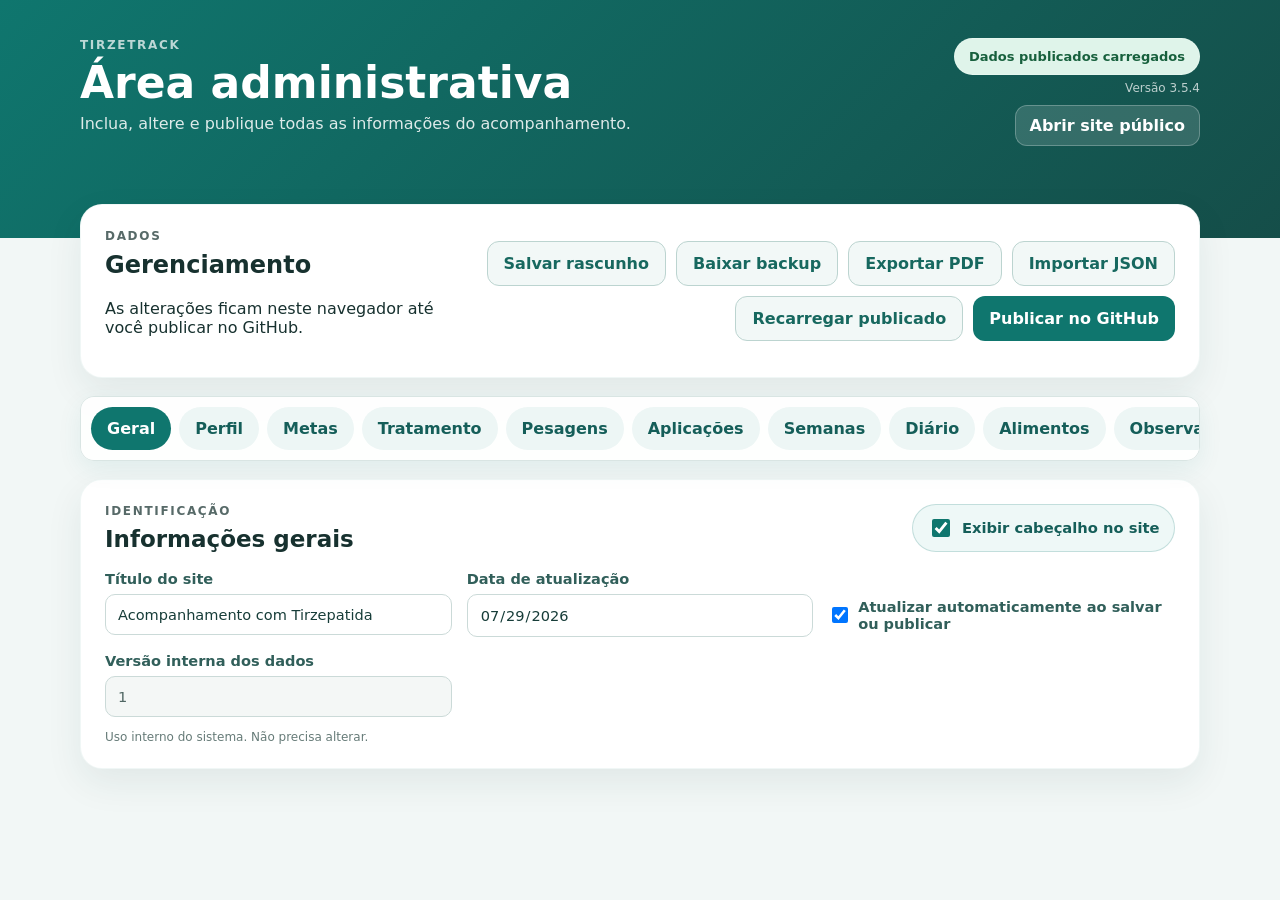
==== commit 57624125: "Add files via upload" ====
--- a/admin/index.html
+++ b/admin/index.html
@@ -266,6 +266,6 @@
   </div>
 
   <div class="toast" id="toast" role="status" aria-live="polite"></div>
-  <script src="./script-admin.js?v=20260729-v3-5-2"></script>
+  <script src="./script-admin.js?v=20260729-v3-5-4"></script>
 </body>
 </html>
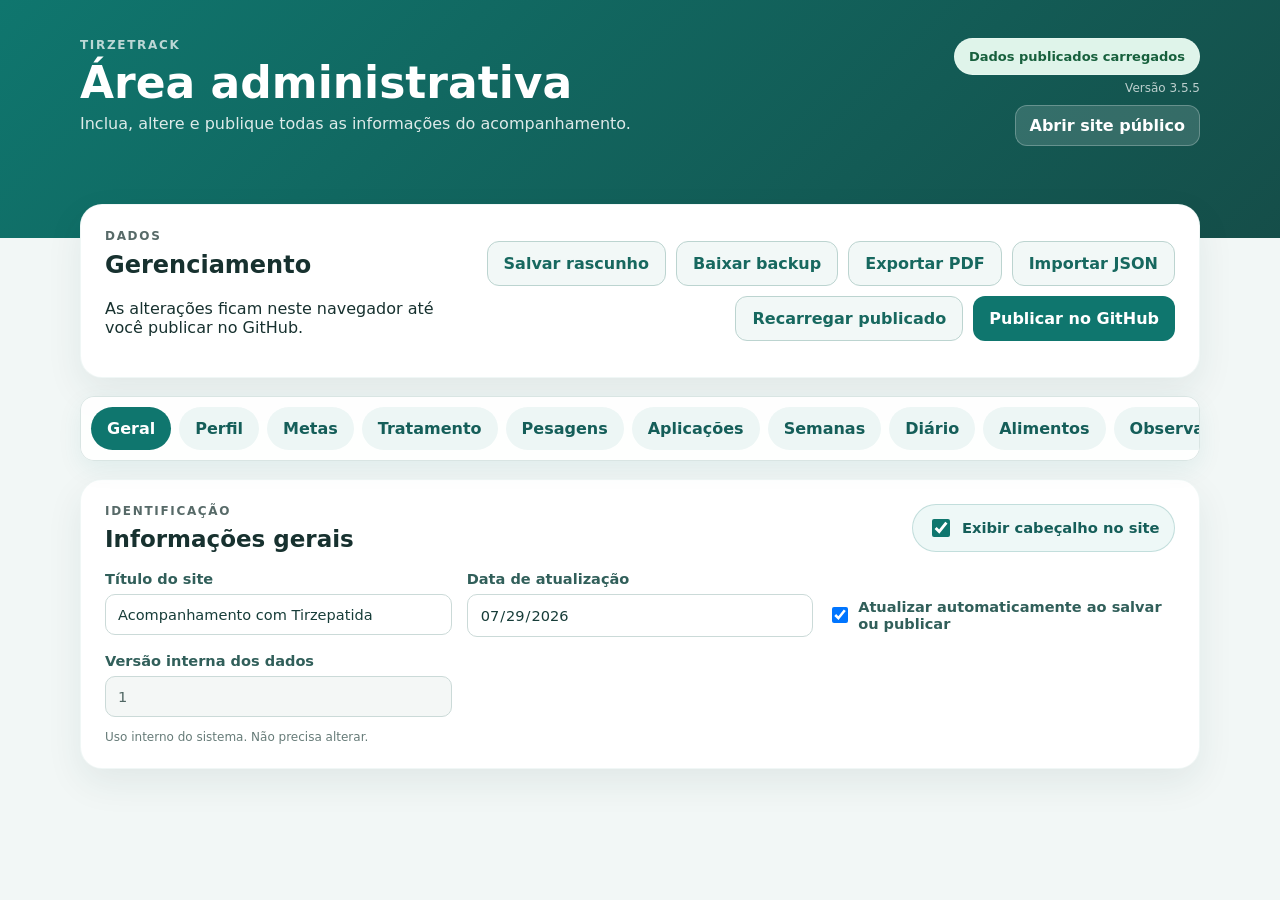
==== commit b4881125: "Add files via upload" ====
--- a/admin/index.html
+++ b/admin/index.html
@@ -266,6 +266,6 @@
   </div>
 
   <div class="toast" id="toast" role="status" aria-live="polite"></div>
-  <script src="./script-admin.js?v=20260729-v3-5-4"></script>
+  <script src="./script-admin.js?v=20260729-v3-5-5"></script>
 </body>
 </html>
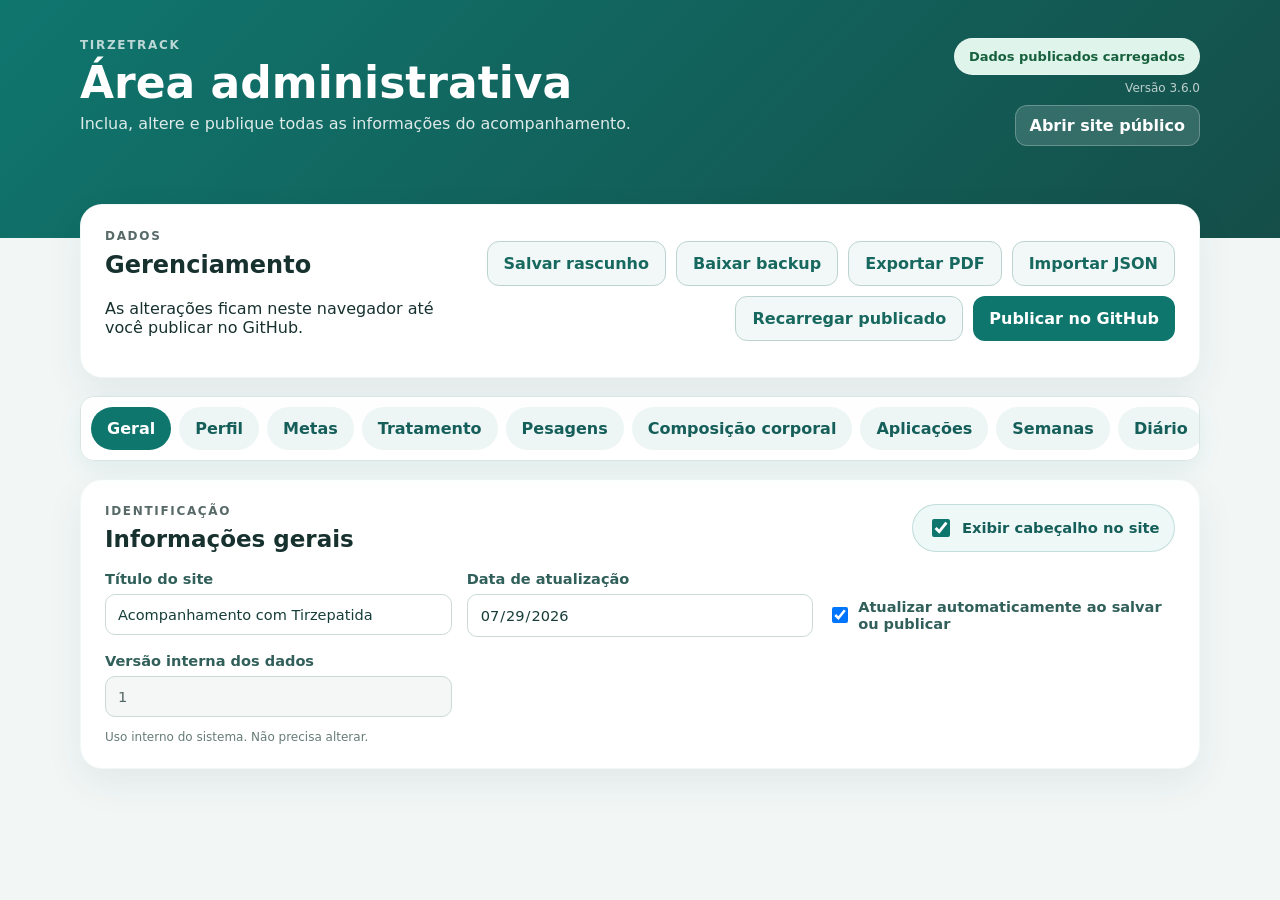
==== commit 9a02906d: "Add files via upload" ====
--- a/admin/index.html
+++ b/admin/index.html
@@ -5,7 +5,7 @@
   <meta name="viewport" content="width=device-width, initial-scale=1.0" />
   <meta name="theme-color" content="#0f766e" />
   <title>Administração • TirzeTrack</title>
-  <link rel="stylesheet" href="../style.css?v=20260729-v3-5-1" />
+  <link rel="stylesheet" href="../style.css?v=20260730-v3-6-0" />
 </head>
 <body class="admin-editor-page">
   <header class="topbar">
@@ -61,6 +61,7 @@
           <label class="pdf-option"><input type="checkbox" name="pdfSection" value="treatment" checked><span><strong>Tratamento</strong><small>Medicamento, dose, início e aplicações</small></span></label>
           <label class="pdf-option"><input type="checkbox" name="pdfSection" value="chart" checked><span><strong>Gráfico do peso</strong><small>Evolução visual das pesagens</small></span></label>
           <label class="pdf-option"><input type="checkbox" name="pdfSection" value="weights" checked><span><strong>Histórico de pesagens</strong><small>Data, peso e variação</small></span></label>
+          <label class="pdf-option"><input type="checkbox" name="pdfSection" value="composition" checked><span><strong>Composição corporal</strong><small>Gordura, massa gorda, massa magra e medidas</small></span></label>
           <label class="pdf-option"><input type="checkbox" name="pdfSection" value="applications" checked><span><strong>Aplicações</strong><small>Data, hora, dose e local</small></span></label>
           <label class="pdf-option"><input type="checkbox" name="pdfSection" value="weeks" checked><span><strong>Resumos semanais</strong><small>Resultados, fome, efeitos e observações</small></span></label>
           <label class="pdf-option"><input type="checkbox" name="pdfSection" value="diary"><span><strong>Registros diários</strong><small>Refeições, fome, efeitos colaterais e observações</small></span></label>
@@ -82,6 +83,7 @@
       <button type="button" data-admin-tab="goals">Metas</button>
       <button type="button" data-admin-tab="treatment">Tratamento</button>
       <button type="button" data-admin-tab="weights">Pesagens</button>
+      <button type="button" data-admin-tab="composition">Composição corporal</button>
       <button type="button" data-admin-tab="applications">Aplicações</button>
       <button type="button" data-admin-tab="weeks">Semanas</button>
       <button type="button" data-admin-tab="diary">Diário</button>
@@ -109,6 +111,7 @@
         <label>Data de nascimento<input id="fieldBirthDate" type="date" /></label>
         <label>Idade calculada<input id="fieldAge" type="text" readonly placeholder="Calculada automaticamente" /><small class="field-help">A idade é atualizada automaticamente pela data de nascimento.</small></label>
         <label>Altura (m)<input id="fieldHeight" type="number" min="0.5" max="2.5" step="0.01" inputmode="decimal" /></label>
+        <label>Sexo para cálculo corporal<select id="fieldSex"><option value="">Selecione</option><option value="male">Masculino</option><option value="female">Feminino</option></select><small class="field-help">Define a fórmula usada na estimativa de gordura corporal.</small></label>
       </div>
     </section>
 
@@ -164,6 +167,13 @@
       <div id="weightsList" class="editable-list"></div>
     </section>
 
+
+    <section class="card admin-form-section" id="composition">
+      <div class="section-header"><div><p class="eyebrow">Medidas</p><h2>Composição corporal</h2><p class="section-description">Estimativa pelo método da Marinha dos EUA ou registro manual de bioimpedância. Tudo é salvo no dados.json.</p></div><div class="section-header-actions"><label class="visibility-toggle"><input id="visibilityComposition" type="checkbox" checked> Exibir no site</label><button class="add-button" data-add="bodyComposition" type="button">+ Nova medição</button></div></div>
+      <div class="composition-info"><strong>Como funciona:</strong> para homens, o cálculo usa altura, cintura e pescoço. Para mulheres, usa também o quadril. O quadril masculino pode ser registrado para acompanhamento, mas é ignorado na fórmula.</div>
+      <div id="bodyCompositionList" class="editable-list"></div>
+    </section>
+
     <section class="card admin-form-section" id="applications">
       <div class="section-header"><div><p class="eyebrow">Medicação</p><h2>Aplicações</h2></div><div class="section-header-actions"><label class="visibility-toggle"><input id="visibilityApplications" type="checkbox" checked> Exibir no site</label><button class="add-button" data-add="applications" type="button">+ Adicionar aplicação</button></div></div>
       <div id="applicationsList" class="editable-list"></div>
@@ -266,6 +276,6 @@
   </div>
 
   <div class="toast" id="toast" role="status" aria-live="polite"></div>
-  <script src="./script-admin.js?v=20260729-v3-5-5"></script>
+  <script src="./script-admin.js?v=20260730-v3-6-0"></script>
 </body>
 </html>
--- a/style.css
+++ b/style.css
@@ -929,3 +929,44 @@
 .weight-finder{display:grid;grid-template-columns:1fr 1fr;gap:12px}.weight-finder label{margin:0}.empty-state-action{display:grid;gap:12px;justify-items:start;padding:18px;border:1px dashed #bdd7d3;border-radius:16px;background:#f7fbfa}
 .simple-modal[hidden]{display:none!important}.simple-modal{position:fixed;inset:0;z-index:1000;display:grid;place-items:center;padding:18px}.simple-modal-backdrop{position:absolute;inset:0;border:0;background:rgba(7,39,36,.55)}.simple-modal-dialog{position:relative;width:min(560px,100%);max-height:90vh;overflow:auto;background:#fff;border-radius:22px;padding:20px;box-shadow:0 24px 70px rgba(0,0,0,.25)}.simple-modal-header{display:flex;justify-content:space-between;align-items:flex-start;gap:16px;margin-bottom:18px}.simple-modal-header h2{margin:.15rem 0 0}.simple-modal-dialog label{display:grid;gap:8px;font-weight:700;color:#245f5a}.modal-actions{display:flex;justify-content:flex-end;gap:10px;margin-top:18px}.secondary-button{border:1px solid #bcd4d0;background:#f2f8f7;color:#17685f;border-radius:12px;padding:12px 16px;font-weight:700}
 @media(max-width:640px){.record-toolbar{grid-template-columns:44px minmax(0,1fr) 44px;padding:10px}.nav-record-button{width:44px;height:44px}.weight-finder{grid-template-columns:1fr}.day-summary{align-items:flex-start;flex-direction:column;gap:3px}.simple-modal{align-items:end;padding:0}.simple-modal-dialog{border-radius:22px 22px 0 0;padding:18px}.modal-actions{display:grid;grid-template-columns:1fr}.modal-actions>*{width:100%}}
+
+/* TirzeTrack 3.6.0 — composição corporal */
+.composition-info {
+  margin: 0 0 18px;
+  padding: 14px 16px;
+  border: 1px solid #cfe6e2;
+  border-radius: 12px;
+  background: #f3faf8;
+  color: #294b47;
+  line-height: 1.5;
+}
+.composition-result {
+  display: grid;
+  grid-template-columns: repeat(3, minmax(0, 1fr));
+  gap: 12px;
+  margin-top: 16px;
+  padding: 16px;
+  border-radius: 14px;
+  background: #edf8f6;
+}
+.composition-result > div { display:flex; flex-direction:column; gap:5px; }
+.composition-result span { font-size:.82rem; color:#58716e; }
+.composition-result strong { font-size:1.15rem; color:#0f766e; }
+.composition-result small { grid-column:1/-1; color:#607572; }
+.composition-public-metrics {
+  display:grid;
+  grid-template-columns:repeat(4,minmax(0,1fr));
+  gap:14px;
+}
+.composition-public-note { margin:16px 0; color:#687b78; font-size:.92rem; }
+.composition-table { overflow:hidden; border:1px solid #d7e5e2; border-radius:12px; }
+.composition-row { display:grid; grid-template-columns:1.1fr 1fr 1.2fr 1.2fr; }
+.composition-row span { padding:11px 12px; border-bottom:1px solid #e3ecea; }
+.composition-row span+span { border-left:1px solid #e3ecea; }
+.composition-row:last-child span { border-bottom:0; }
+.composition-head { background:#0f766e; color:white; font-weight:700; }
+@media (max-width: 760px) {
+  .composition-result, .composition-public-metrics { grid-template-columns:1fr 1fr; }
+  .composition-row { grid-template-columns:1fr 1fr; }
+  .composition-row span:nth-child(3), .composition-row span:nth-child(4) { display:none; }
+}
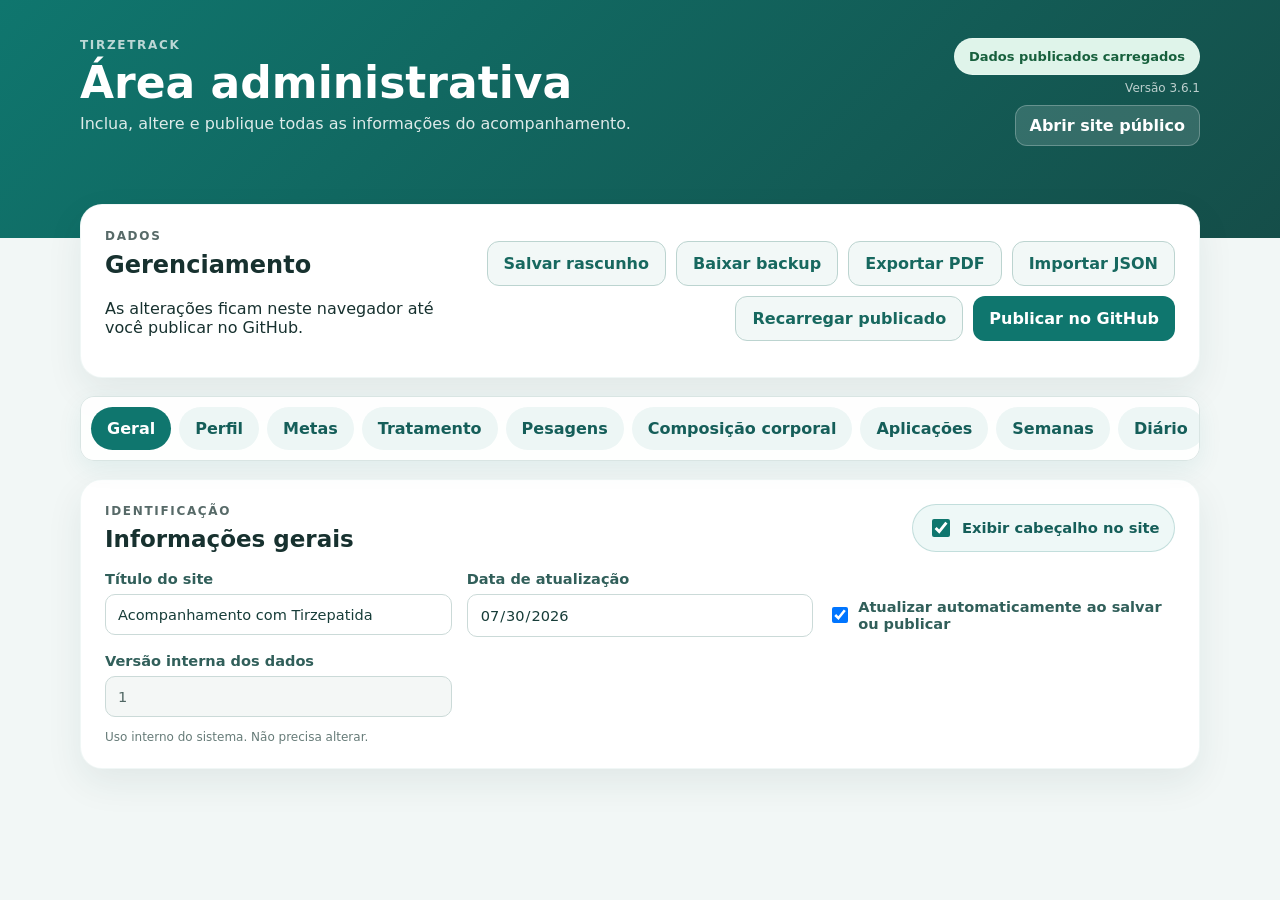
==== commit 438b771f: "Add files via upload" ====
--- a/admin/index.html
+++ b/admin/index.html
@@ -169,7 +169,7 @@
 
 
     <section class="card admin-form-section" id="composition">
-      <div class="section-header"><div><p class="eyebrow">Medidas</p><h2>Composição corporal</h2><p class="section-description">Estimativa pelo método da Marinha dos EUA ou registro manual de bioimpedância. Tudo é salvo no dados.json.</p></div><div class="section-header-actions"><label class="visibility-toggle"><input id="visibilityComposition" type="checkbox" checked> Exibir no site</label><button class="add-button" data-add="bodyComposition" type="button">+ Nova medição</button></div></div>
+      <div class="section-header"><div><p class="eyebrow">Medidas</p><h2>Composição corporal</h2><p class="section-description">Estimativa pelo método da Marinha dos EUA ou registro manual de bioimpedância. Tudo é salvo no dados.json.</p></div><div class="section-header-actions"><button class="secondary-button measure-guide-button" id="openMeasureGuide" type="button">📏 Como medir</button><label class="visibility-toggle"><input id="visibilityComposition" type="checkbox" checked> Exibir no site</label><button class="add-button" data-add="bodyComposition" type="button">+ Nova medição</button></div></div>
       <div class="composition-info"><strong>Como funciona:</strong> para homens, o cálculo usa altura, cintura e pescoço. Para mulheres, usa também o quadril. O quadril masculino pode ser registrado para acompanhamento, mas é ignorado na fórmula.</div>
       <div id="bodyCompositionList" class="editable-list"></div>
     </section>
@@ -262,6 +262,19 @@
     </section>
   </div>
 
+  <div class="measure-guide-modal" id="measureGuideModal" hidden>
+    <button class="measure-guide-backdrop" id="measureGuideBackdrop" type="button" aria-label="Fechar orientações"></button>
+    <section class="measure-guide-dialog" role="dialog" aria-modal="true" aria-labelledby="measureGuideTitle">
+      <div class="measure-guide-header">
+        <div><p class="eyebrow">Orientação visual</p><h2 id="measureGuideTitle">Como fazer as medidas corporais</h2></div>
+        <button id="closeMeasureGuide" class="modal-close" type="button" aria-label="Fechar">×</button>
+      </div>
+      <div class="measure-guide-content">
+        <img src="./assets/como-medir-medidas-corporais.webp" alt="Ilustração mostrando onde medir pescoço, cintura e quadril em homens e mulheres" loading="lazy">
+      </div>
+    </section>
+  </div>
+
   <div class="food-picker-modal" id="foodPickerModal" hidden>
     <button class="food-picker-backdrop" id="foodPickerBackdrop" type="button" aria-label="Fechar seleção"></button>
     <section class="food-picker-dialog" role="dialog" aria-modal="true" aria-labelledby="foodPickerTitle">
@@ -276,6 +289,6 @@
   </div>
 
   <div class="toast" id="toast" role="status" aria-live="polite"></div>
-  <script src="./script-admin.js?v=20260730-v3-6-0"></script>
+  <script src="./script-admin.js?v=20260730-v3-6-1"></script>
 </body>
 </html>
--- a/style.css
+++ b/style.css
@@ -970,3 +970,23 @@
   .composition-row { grid-template-columns:1fr 1fr; }
   .composition-row span:nth-child(3), .composition-row span:nth-child(4) { display:none; }
 }
+
+/* TirzeTrack 3.6.1 — guia visual de medidas corporais */
+.measure-guide-button { white-space: nowrap; }
+.measure-guide-modal[hidden] { display: none; }
+.measure-guide-modal { position: fixed; inset: 0; z-index: 1200; display: grid; place-items: center; padding: 18px; }
+.measure-guide-backdrop { position: absolute; inset: 0; border: 0; background: rgba(7, 25, 23, .72); cursor: pointer; }
+.measure-guide-dialog { position: relative; width: min(1180px, 96vw); max-height: 92vh; overflow: hidden; background: #fff; border-radius: 18px; box-shadow: 0 24px 70px rgba(0,0,0,.3); display: flex; flex-direction: column; }
+.measure-guide-header { display: flex; align-items: center; justify-content: space-between; gap: 16px; padding: 18px 20px; border-bottom: 1px solid #dce9e6; }
+.measure-guide-header h2 { margin: 0; }
+.measure-guide-content { overflow: auto; padding: 12px; background: #eef6f4; }
+.measure-guide-content img { display: block; width: 100%; height: auto; border-radius: 12px; }
+body.measure-guide-open { overflow: hidden; }
+@media (max-width: 700px) {
+  .measure-guide-modal { padding: 8px; }
+  .measure-guide-dialog { width: 100%; max-height: 96vh; border-radius: 14px; }
+  .measure-guide-header { padding: 14px; }
+  .measure-guide-header .eyebrow { display: none; }
+  .measure-guide-header h2 { font-size: 1.05rem; }
+  .measure-guide-content { padding: 6px; }
+}
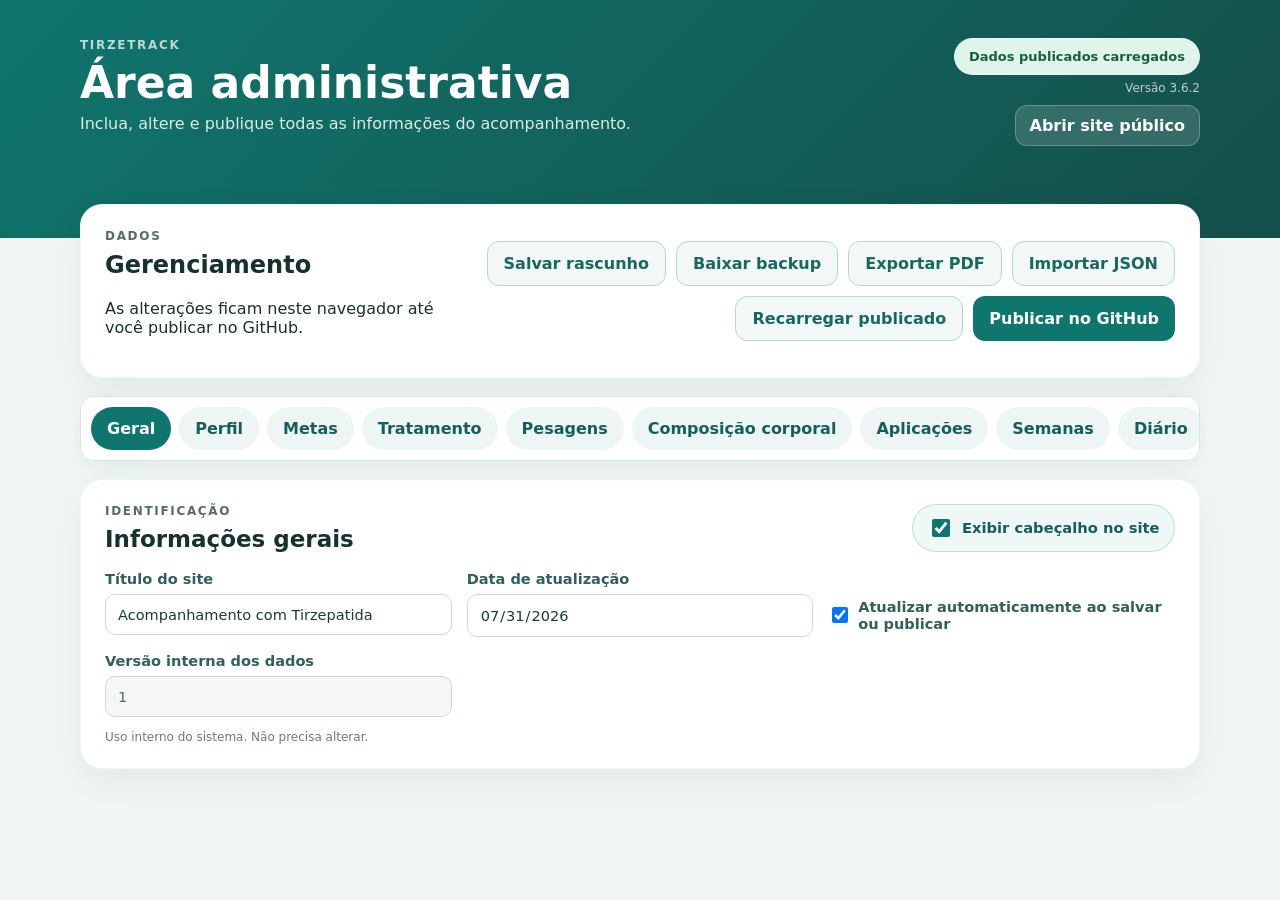
==== commit 37aa7642: "Add files via upload" ====
--- a/admin/index.html
+++ b/admin/index.html
@@ -289,6 +289,6 @@
   </div>
 
   <div class="toast" id="toast" role="status" aria-live="polite"></div>
-  <script src="./script-admin.js?v=20260730-v3-6-1"></script>
+  <script src="./script-admin.js?v=20260731-v3-6-2"></script>
 </body>
 </html>
--- a/style.css
+++ b/style.css
@@ -960,14 +960,14 @@
 }
 .composition-public-note { margin:16px 0; color:#687b78; font-size:.92rem; }
 .composition-table { overflow:hidden; border:1px solid #d7e5e2; border-radius:12px; }
-.composition-row { display:grid; grid-template-columns:1.1fr 1fr 1.2fr 1.2fr; }
+.composition-row { display:grid; grid-template-columns:1.05fr .85fr 1.05fr 1.05fr 1.1fr; }
 .composition-row span { padding:11px 12px; border-bottom:1px solid #e3ecea; }
 .composition-row span+span { border-left:1px solid #e3ecea; }
 .composition-row:last-child span { border-bottom:0; }
 .composition-head { background:#0f766e; color:white; font-weight:700; }
 @media (max-width: 760px) {
   .composition-result, .composition-public-metrics { grid-template-columns:1fr 1fr; }
-  .composition-row { grid-template-columns:1fr 1fr; }
+  .composition-row { grid-template-columns:1fr 1fr 1.1fr; }
   .composition-row span:nth-child(3), .composition-row span:nth-child(4) { display:none; }
 }
 
@@ -990,3 +990,48 @@
   .measure-guide-header h2 { font-size: 1.05rem; }
   .measure-guide-content { padding: 6px; }
 }
+
+
+/* TirzeTrack 3.6.2 — atualização da composição entre medições */
+.composition-update-warning,
+.composition-current-status {
+  margin-top: 14px;
+  padding: 14px 16px;
+  border-radius: 14px;
+  line-height: 1.45;
+}
+.composition-update-warning {
+  background: #fff8e6;
+  border: 1px solid #e8c66a;
+  color: #6b4d00;
+}
+.composition-update-warning.is-stale {
+  background: #fff1e8;
+  border-color: #e9a36c;
+  color: #713811;
+}
+.composition-update-warning strong,
+.composition-current-status strong { display:block; margin-bottom:6px; }
+.composition-update-warning p { margin:5px 0 0; }
+.composition-current-status {
+  display:flex;
+  flex-direction:column;
+  gap:2px;
+  background:#edf9f5;
+  border:1px solid #a9d9ca;
+  color:#17604f;
+}
+.composition-origin {
+  display:inline-block;
+  padding:4px 8px !important;
+  border:0 !important;
+  border-radius:999px;
+  font-size:.76rem;
+  white-space:nowrap;
+}
+.composition-origin.measured { background:#eaf7f3; color:#17604f; }
+.composition-origin.recalculated { background:#fff5db; color:#725300; }
+@media (max-width: 640px) {
+  .composition-row span:nth-child(5) { display:block; }
+  .composition-origin { font-size:.7rem; padding:3px 6px !important; }
+}
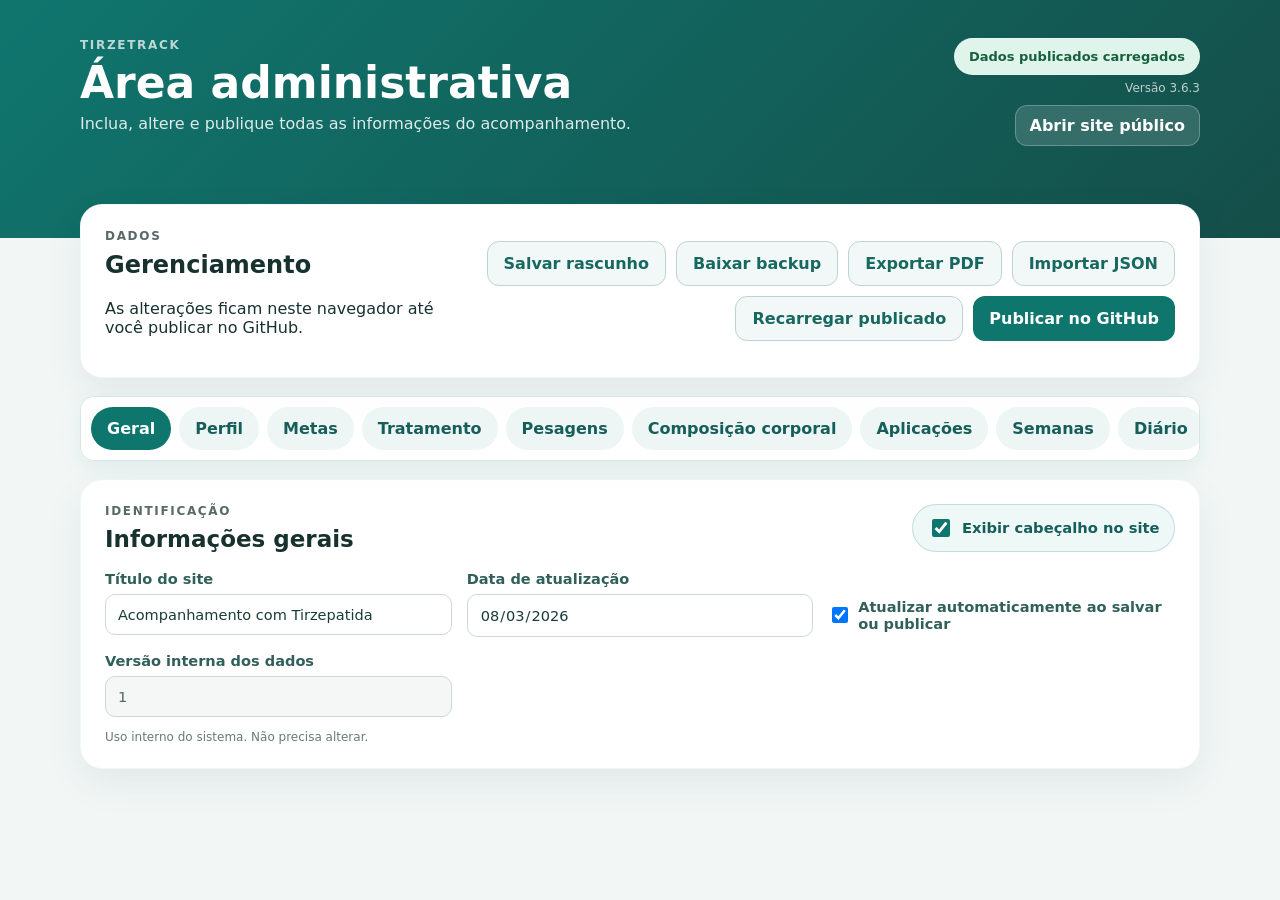
==== commit f119e303: "Add files via upload" ====
--- a/admin/index.html
+++ b/admin/index.html
@@ -289,6 +289,6 @@
   </div>
 
   <div class="toast" id="toast" role="status" aria-live="polite"></div>
-  <script src="./script-admin.js?v=20260731-v3-6-2"></script>
+  <script src="./script-admin.js?v=20260803-v3-6-3"></script>
 </body>
 </html>
--- a/style.css
+++ b/style.css
@@ -152,6 +152,14 @@
 }
 
 .metric.highlight strong { color: var(--primary-dark); }
+
+.metric-note {
+  display: block;
+  margin-top: 6px;
+  color: var(--muted);
+  font-size: 11px;
+  line-height: 1.35;
+}
 
 .goal-box {
   margin-top: 20px;
@@ -992,7 +1000,7 @@
 }
 
 
-/* TirzeTrack 3.6.2 — atualização da composição entre medições */
+/* TirzeTrack 3.6.3 — tempo de tratamento no resumo geral */
 .composition-update-warning,
 .composition-current-status {
   margin-top: 14px;
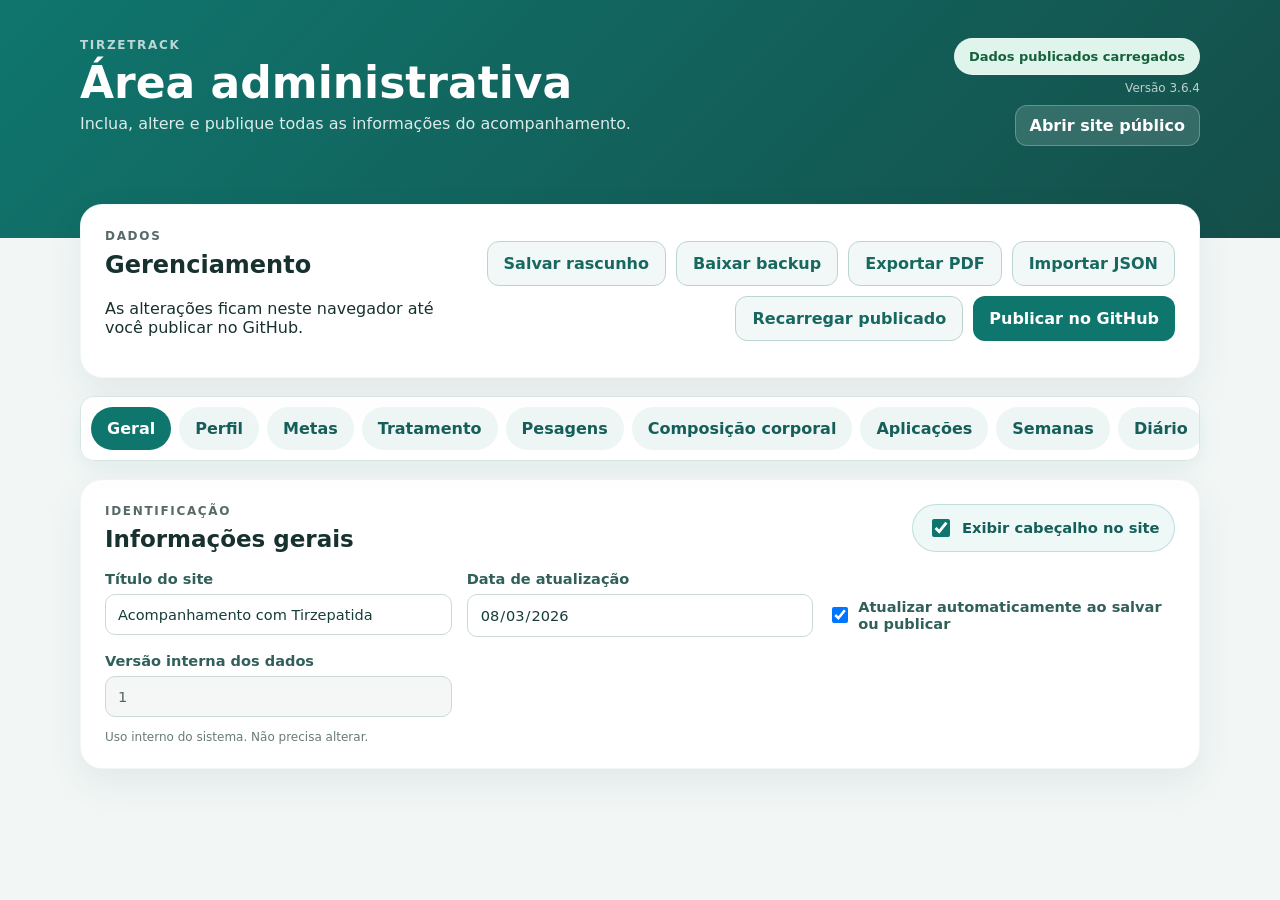
==== commit fe34004c: "Add files via upload" ====
--- a/admin/index.html
+++ b/admin/index.html
@@ -289,6 +289,6 @@
   </div>
 
   <div class="toast" id="toast" role="status" aria-live="polite"></div>
-  <script src="./script-admin.js?v=20260803-v3-6-3"></script>
+  <script src="./script-admin.js?v=20260803-v3-6-4"></script>
 </body>
 </html>
--- a/style.css
+++ b/style.css
@@ -1000,7 +1000,7 @@
 }
 
 
-/* TirzeTrack 3.6.3 — tempo de tratamento no resumo geral */
+/* TirzeTrack 3.6.4 — tempo de tratamento no resumo geral */
 .composition-update-warning,
 .composition-current-status {
   margin-top: 14px;
